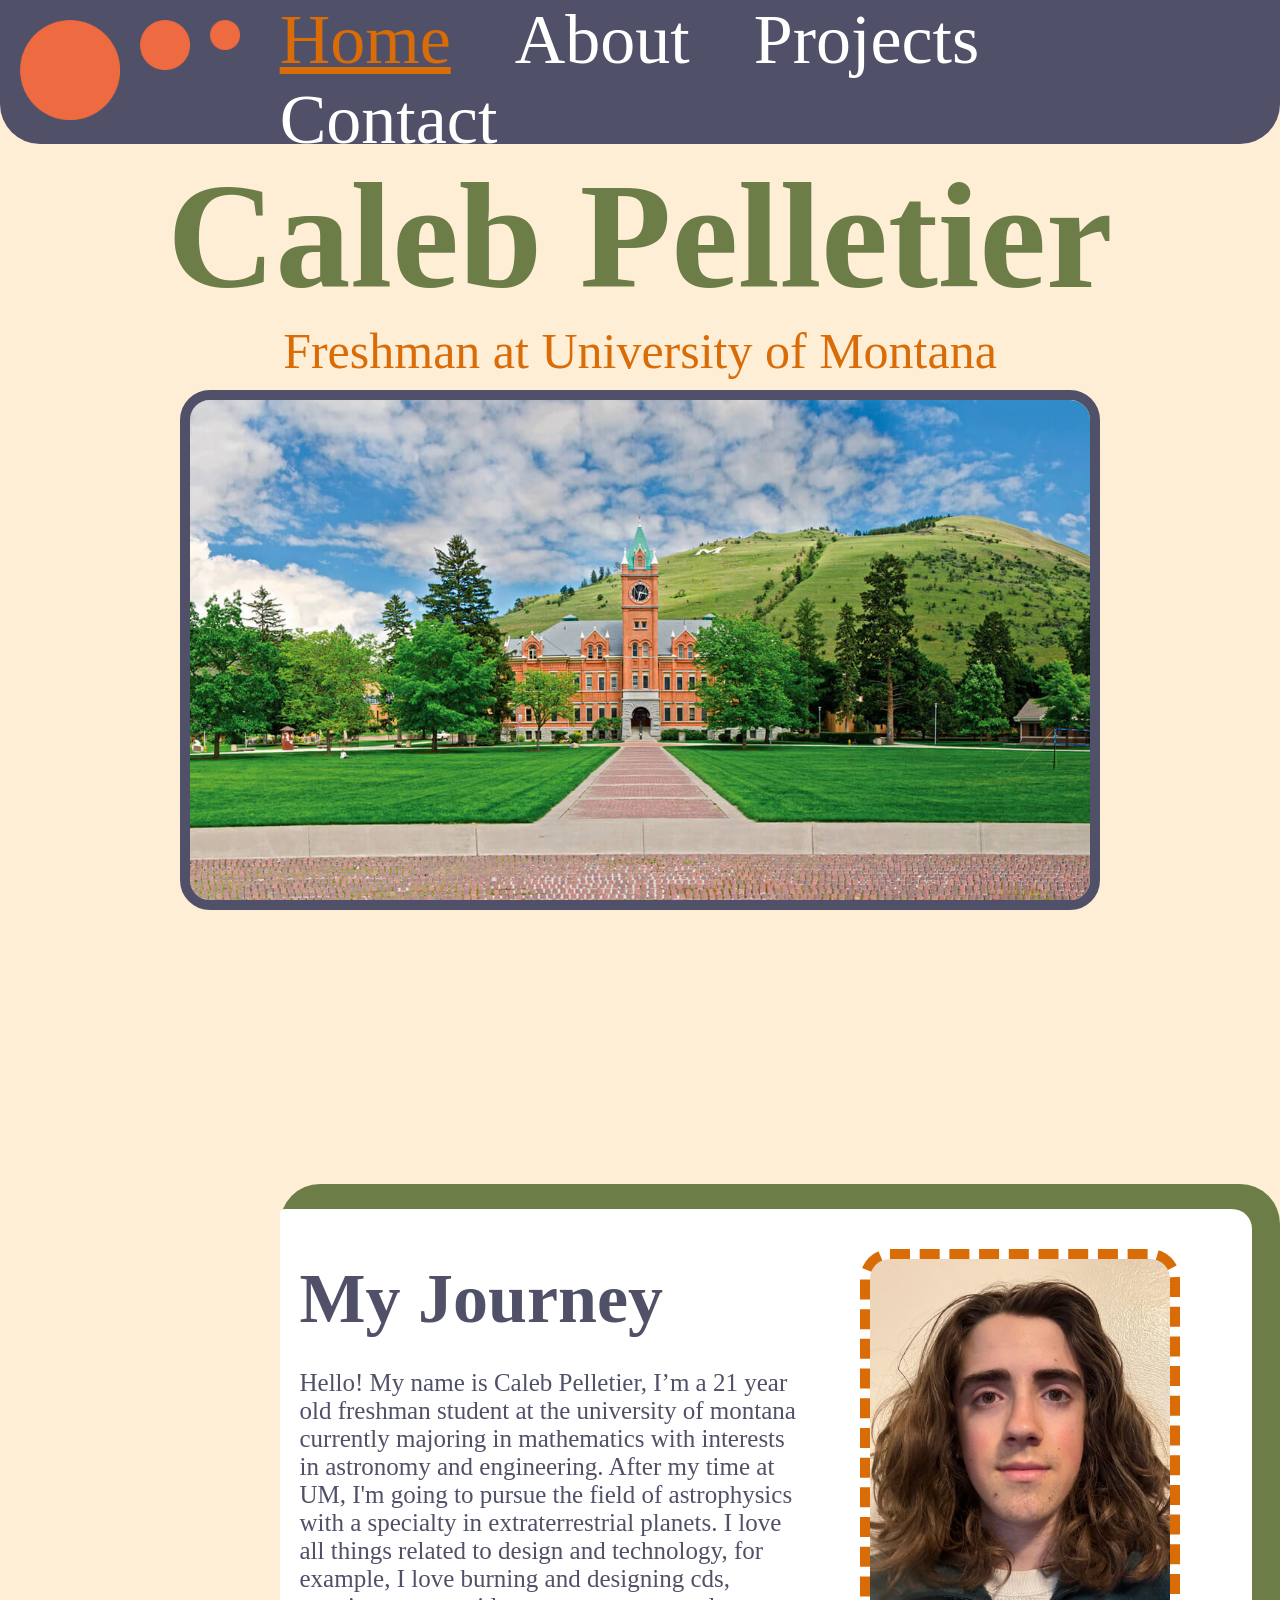
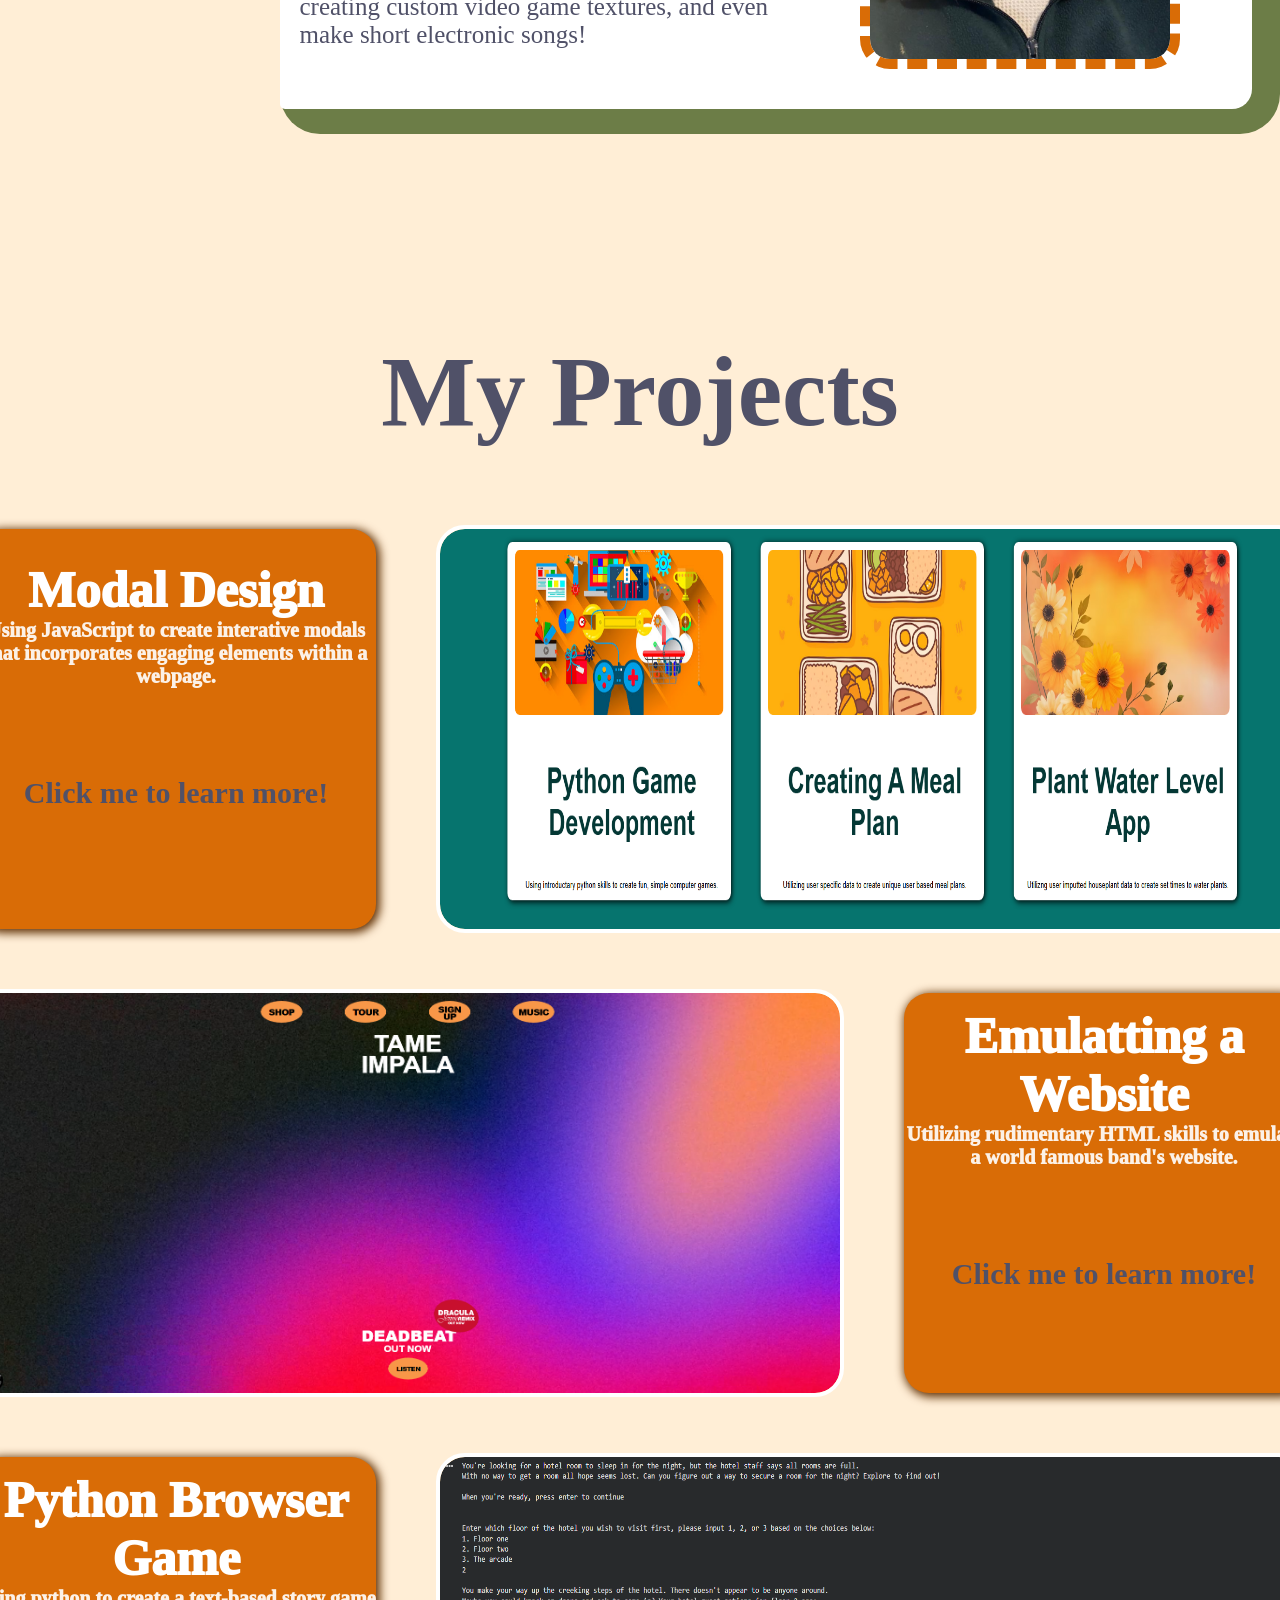
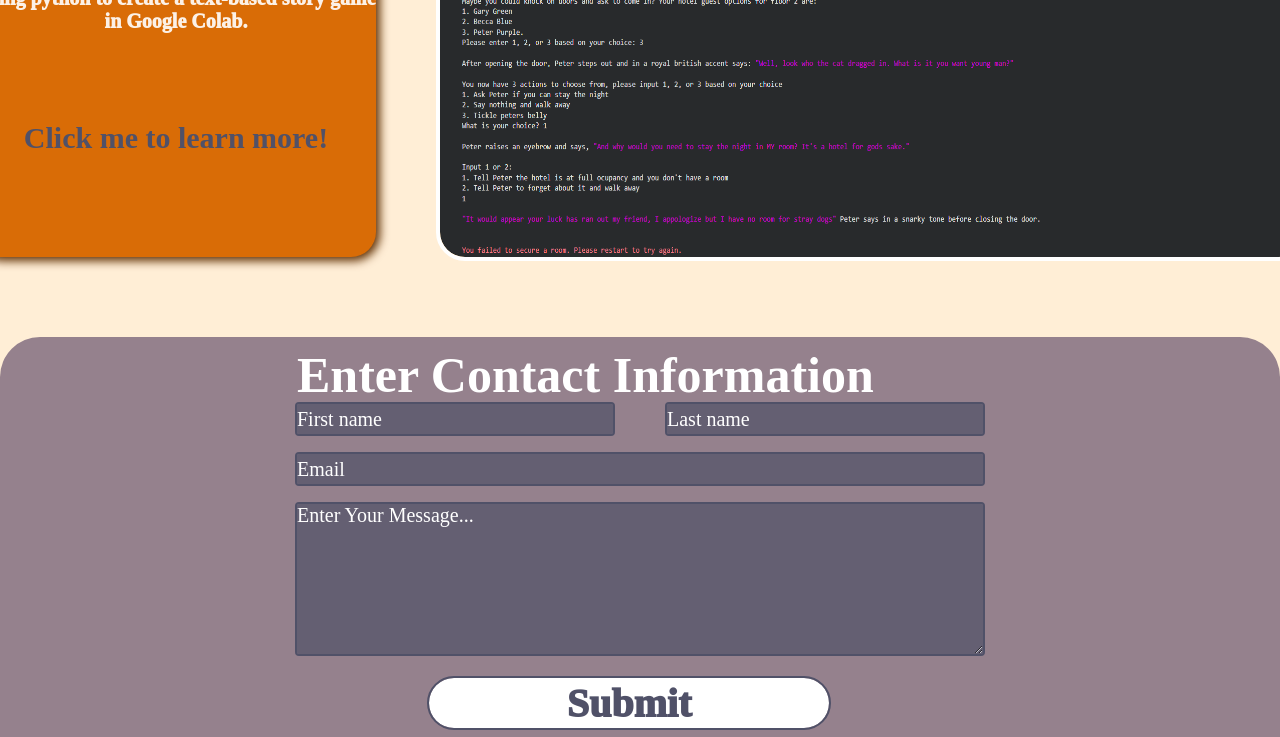
==== index.html @ ce93ddb4 "First commit" ====
<!DOCTYPE html>
<html lang="en">
<head>
    <meta charset="UTF-8">
    <meta name="viewport" content="width=device-width, initial-scale=1.0">
    <title>Home Page</title>
    <link rel="stylesheet" href="styles.css">
    <script src="modal.js" defer></script>
</head>
<body>
    <header class="main-header">
        <img class="circle-logo" src="images/circle-orange.png" style="height: 100px; width: 100px;">
        <img class="circle-logo" src="images/circle-orange.png" style="height: 50px; width: 50px;">
        <img class="circle-logo" src="images/circle-orange.png" style="height: 30px; width: 30px;">
        <ul>
            <li><a aria-current="page" href="index.html">Home</a></li>
            <li><a href="#Projects">About</a></li>
            <li><a href="#contact" class="smooth-scroll">Projects</a></li>
            <li><a href="#email">Contact</a></li>
        </ul>
    </header>

    <section class="hero-section">
        <h1>Caleb Pelletier</h1>
        <p>Freshman at University of Montana</p>
        <img src="images/university-of-montana-hero.jpg">
    </section>

    <main>
        <div class="green-container">
            <div class="blue-container">
                <div class="my-journey-text">
                    <h2 >My Journey</h2>
                        <p>Hello! My name is Caleb Pelletier, I’m a 21 year old freshman student at the university of montana currently majoring in mathematics with interests in astronomy and engineering. After my time at UM, I'm going to pursue the field of astrophysics with a specialty in extraterrestrial planets. I love all things related to design and technology, for example, I love burning and designing cds, creating custom video game textures, and even make short electronic songs!</p>
                </div>
                <img class="head-shot" src="images/head-shot.jfif" style="width: 300px; height: 400px;">
                <img id="pastel-flower1" src="images/pastel-flower.webp">
                <img id="pastel-flower2" src="images/pastel-flower.webp">
                <img id="pastel-flower3" src="images/pastel-flower.webp">
            </div>
        </div>
    </main>

    <h3>My Projects</h3>

    <section class="bento-grid">
            <div class="grid-item" style="grid-area: modal"><img class="bento-img" src="images/modal-project-photo.png" alt="Image of a project consisting of javascripted modals"></div>
            <div class="grid-item" style="grid-area: hawaii"><img class="bento-img" src="images/colab-project-image.png" alt="Image of a emulated version of tameimpala.com"></div>
            <div class="grid-item" style="grid-area: tame"><img class="bento-img" src="images/tame-impala-project-image.png" alt="Image of a sunset in montana"></div>
            
            <button data-index="1" id="project1-btn" class="grid-item" style="grid-area: project-1-button">Modal Design
                <p>Using JavaScript to create interative modals that incorporates engaging elements within a webpage.</p>
                <h4>Click me to learn more!</h4>
            </button>

            <button data-index="2" id="project2-btn" class="grid-item" style="grid-area: project-2-button">Emulatting a Website
                <P>Utilizing rudimentary HTML skills to emulate a world famous band's website.</P>
                <h4>Click me to learn more!</h4>
            </button>

            <button data-index="3" id="project3-btn" class="grid-item" style="grid-area: project-3-button">Python Browser Game
                <p>Using python to create a text-based story game in Google Colab.</p>
                <h4>Click me to learn more!</h4>
            </button>
            
    </section>

    <footer class="main-footer-container">
        <section>
            <h5 style="color: white;">Enter Contact Information</h5>
            <form>
                <input type="text" id="first-name-input" name="name-input" placeholder="First name" required />
                <input type="text" id="last-name-input" name="name-input" placeholder="Last name" required />
                
                <div>
                    <input type="email" id="email-input" name="name-input" placeholder="Email" required />
                </div>

                <div>
                    <textarea id="message-input" rows="4" cols="50" placeholder="Enter Your Message..."></textarea>
                </div>

                <button id="contact-submit-button">Submit</button>
            </form>
        </section>
    </footer>

    <div class="modal-container">
        <div class="modal-description">
            <button class="close-button">CLOSE</button>
            <h4></h4>
            <p></p>
            <a></a>
        </div>
    </div>

</body>
</html>
---- styles.css ----
* {
    margin: 0;
    padding: 0;
    font-family: Georgia, 'Times New Roman', Times, serif;
}

body {
    background-color: #FFEED6;;
}

/*-----------------------*/
/* HEADER CSS */
/*-----------------------*/

.circle-logo{
    background: transparent;
}

.main-header {
    position: fixed;
    display: flex;
    top: 0;
    width: 100%;
    height: 9rem;
    background-color: #505168;
    border-radius: 0 0 40px 40px;
    z-index: 1000;
}

.main-header img {
    padding-left: 20px;
    padding-top: 20px;
}

.main-header ul {
    background: transparent;
    list-style: none;
    margin-left: 40px;
}

.main-header ul li {
    display: inline-block;
}

.main-header ul li a {
    color: white;
    margin-right: 60px;
    font-size: 70px;
    text-decoration: none;
}

ul li a[aria-current="page"] {
  color: #D96C06;
  text-decoration: underline;
}

/*-----------------------*/
/* HERO SECTION */
/*-----------------------*/

.hero-section {
    text-align: center;
}

.hero-section h1{
    color: #6C7D47;
    font-size: 150px;
    margin-top: 150px;
}

.hero-section p {
    color: #D96C06;
    font-size: 50px;
}

.hero-section img {
    margin-top: 20px;
    outline:10px solid #505168;
    width:900px ;
    height:500px ;
    border-radius: 20px;
}

/*-----------------------*/
/* ABOUT SECTION */
/*-----------------------*/

.green-container {
    justify-content: center;
    align-items: center;
    display: flex;
    background-color: #6C7D47;
    width: 1000px;
    height: 550px;
    margin-top: 280px;
    margin-left: 280px;
    border-radius: 40px;
}

.blue-container {
    display: flex;
    background-color: #ffffff;
    margin-left: -29px;
    width: 972px;
    height: 500px;
    border-radius: 5px 20px 20px 5px;
}

.my-journey-text h2 {
    display: flex;
    flex-direction: column;
    color: #505168;
    font-size: 70px;
    margin-left: 20px;
    margin-top: 20px;
    line-height: 2;
}

.my-journey-text p {
    font-size: 25px;
    color: #505168;
    margin-left: 20px;
    width: 500px;
}

.head-shot {
    display: grid;
    margin-left: 70px;
    margin-top: 50px;
    border-radius: 20px;
    outline: 10px dashed #D96C06;
}

#pastel-flower1 {
    outline: none;
    margin-left: 200px;
    width: 200px;
    height: 200px;
}

#pastel-flower2 {
    outline: none;
    margin-left: 50px;
    margin-top: 150px;
    width: 150px;
    height: 150px;
}

#pastel-flower3 {
    outline: none;
    margin-left: -260px;
    margin-top: 300px;
    width: 100px;
    height: 100px;
}

/*-----------------------*/
/* MY PROJECTS SECTION*/
/*-----------------------*/

h3 {
    margin-top: 200px;
    font-size: 100px;
    color: #505168;
    text-align: center;
}


.grid-item {
    background-color: #e49f38;
    border-radius: 25px;
}

.grid-item-empty {
    color: rgb(0, 0, 0);;
    place-content: center;
    text-align: center;
    border-radius: 25px;
    background-color: rgb(250, 199, 103);
}

.bento-grid {
    justify-content: center;
    margin-top: 5rem;
    margin-bottom: 5rem;
    display: grid;
    grid-template-columns: 400px 400px 400px;
    grid-template-rows: 400px 400px 400px;
    gap: 4rem;
    grid-template-areas: 
    "project-1-button modal modal"
    "tame tame project-2-button"
    "project-3-button hawaii hawaii";
}

.bento-img {
    width: 100%;
    height: 100%;
    object-fit: fill;
    display: block;
    border-radius: 25px;
    outline: 4px solid #ffffff;
}

#project1-btn {
    background-color: #D96C06;
    box-shadow: 2px 2px 10px 2px #613003; 
    border: none;
    font-size: 50px;
    font-weight: 1000;
    color: white;
    transition: transform 0.15s ease;
}

#project1-btn p{
    color: rgba(255, 255, 255, 0.904);
    font-size: 20px;
}

#project1-btn h4 {
    color: #505168;
    line-height: 7;
    font-size: 30px;
}

#project1-btn:hover {
    cursor: pointer;
    transform: translateY(-5px);
}

#project2-btn {
    background-color: #D96C06;
    box-shadow: 2px 2px 10px 2px #613003; 
    border: none;
    font-size: 50px;
    font-weight: 1000;
    color: white;
    transition: transform 0.15s ease;
}

#project2-btn p{
    color: rgba(255, 255, 255, 0.904);
    font-size: 20px;
}

#project2-btn h4 {
    color: #505168;
    line-height: 7;
    font-size: 30px;
}

#project2-btn:hover {
    cursor: pointer;
    transform: translateY(-5px);
}

#project3-btn {
    background-color: #D96C06;
    box-shadow: 2px 2px 10px 2px #613003; 
    border: none;
    font-size: 50px;
    font-weight: 1000;
    color: white;
    transition: transform 0.15s ease;
}

#project3-btn p{
    color: rgba(255, 255, 255, 0.904);
    font-size: 20px;
}

#project3-btn h4 {
    color: #505168;
    line-height: 7;
    font-size: 30px;
}

#project3-btn:hover {
    cursor: pointer;
    transform: translateY(-5px);
}

/*-----------------------*/
/* MODAL CSS */
/*-----------------------*/

.modal-container {
    display: flex;
    justify-content: center;
    align-items: center;
    background-color: rgba(0,0,0,0.3);
    position: fixed;
    top: 0;
    left: 0;
    height: 100vh;
    width: 100vw;
    opacity: 0;
    pointer-events: none;
    transition: opacity 0.3s ease;
    font-size: 28px;
    color: #505168;
}

.modal-container.show {
    pointer-events: auto;
    opacity: 1;
}

.modal-description {
    text-align: center;
    padding: 20px 20px;
    background-color: white;
    width: 700px;
    height: 350px;
    border-radius: 20px;
    outline: 10px dashed #6C7D47;
}

.modal-description a {
    color: #ff0000;
    text-decoration: none;
}

.close-button {
    background-color: #D96C06;
    width: 100px;
    height: 30px;
    color: white;
    border: none;
    border-radius: 20px;
}

.close-button:hover {
    background-color: #ff9b3d;
    cursor: pointer;
}

/*-----------------------*/
/* FOOTER CSS */
/*-----------------------*/

.main-footer-container {
    display: flex;
    align-items: center;
    justify-content: center;
    height: 400px;
    background-color: #95818d;
    border-radius: 40px 40px 0 0;
}

.main-footer-container h5 {
    font-size: 50px;
}

#first-name-input {
    background-color: #505168b4;
    color: white;
    outline: 2px solid #505168;
    border: none;
    border-radius: 2px;
    width: 316px;
    height: 30px;
    margin-right: 50px;
    font-size: 20px;
}

#first-name-input::placeholder {
    color: rgb(255, 255, 255);
    font-size: 20px;
}

#last-name-input {
    background-color: #505168b4;
    color: white;
    outline: 2px solid #505168;
    border: none;
    border-radius: 2px;
    width: 316px;
    height: 30px;
    font-size: 20px;
}

#last-name-input::placeholder {
    color: rgb(255, 255, 255);
    font-size: 20px;
}

#email-input {
    background-color: #505168b4;
    color: white;
    outline: 2px solid #505168;
    border: none;
    border-radius: 2px;
    width: 686px;
    height: 30px;
    margin-top: 20px;
    font-size: 20px;
}

#email-input::placeholder {
    color: rgb(255, 255, 255);   
    font-size: 20px;
}

#message-input {
    background-color: #505168b4;
    color: white;
    outline: 2px solid #505168;
    border: none;
    border-radius: 2px;
    width: 686px;
    height: 150px;
    margin-top: 20px;
    font-size: 20px;
}

#message-input::placeholder {
    color: rgb(255, 255, 255);   
    font-size: 20px;
}

#contact-submit-button {
    margin-top: 20px;
    margin-left: 132px;
    font-size: 40px;
    width: 400px;
    height: 50px;
    border-radius: 30px;
    color: #505168;
    border: none;
    font-weight: 1000;
    outline: 2px solid #505168;
    background-color: #ffffff;
}
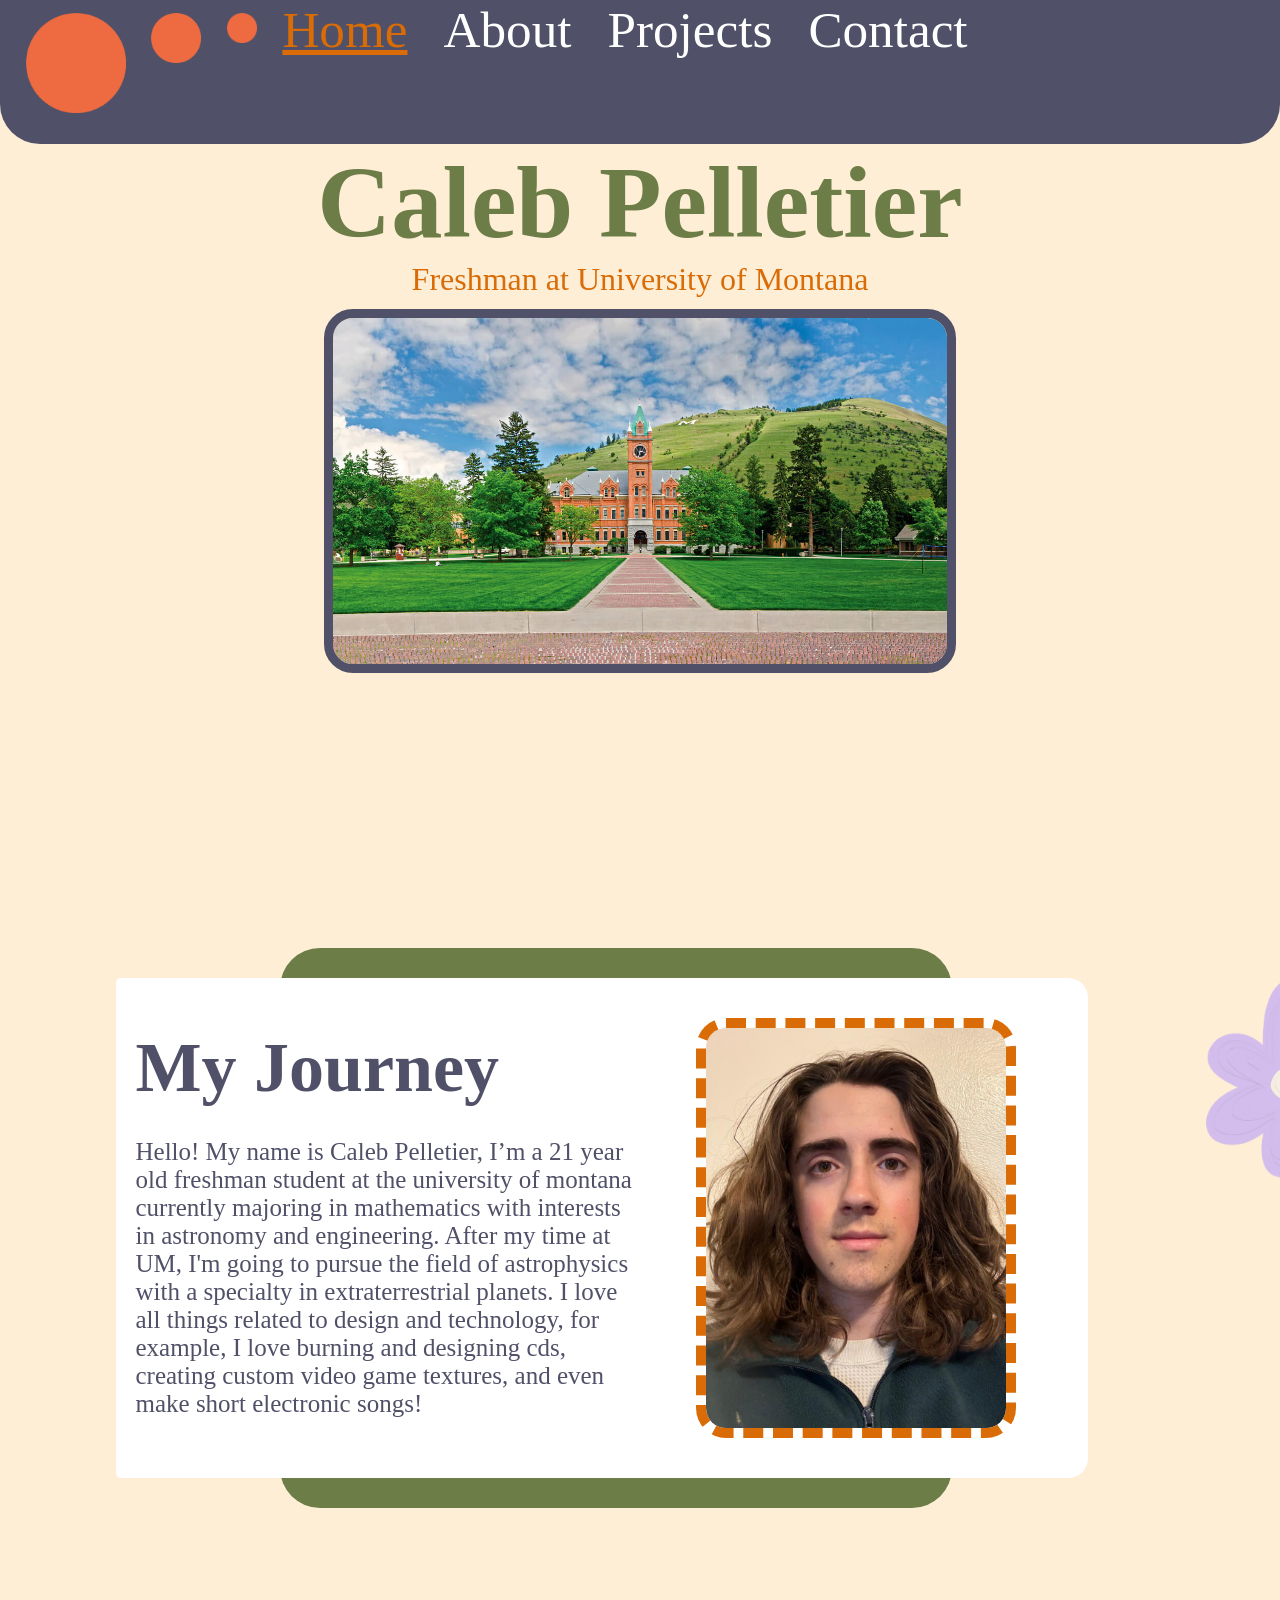
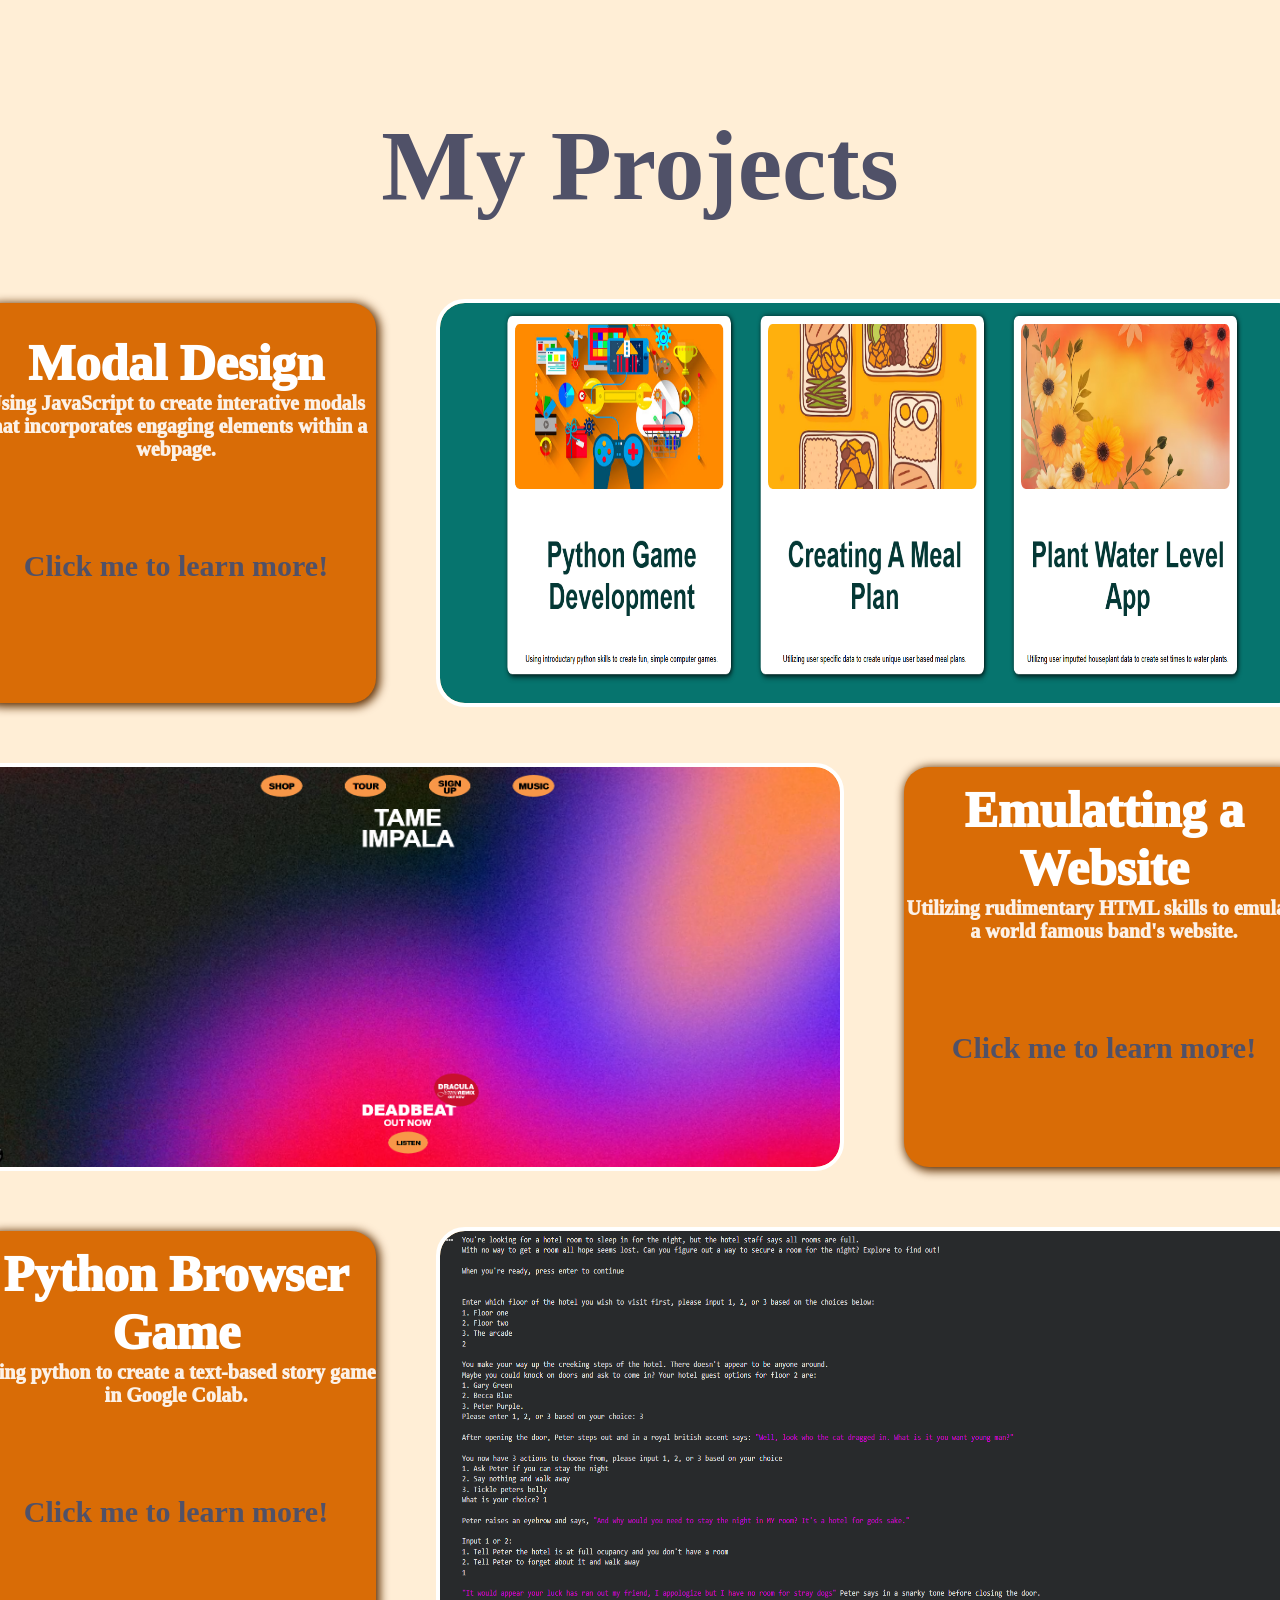
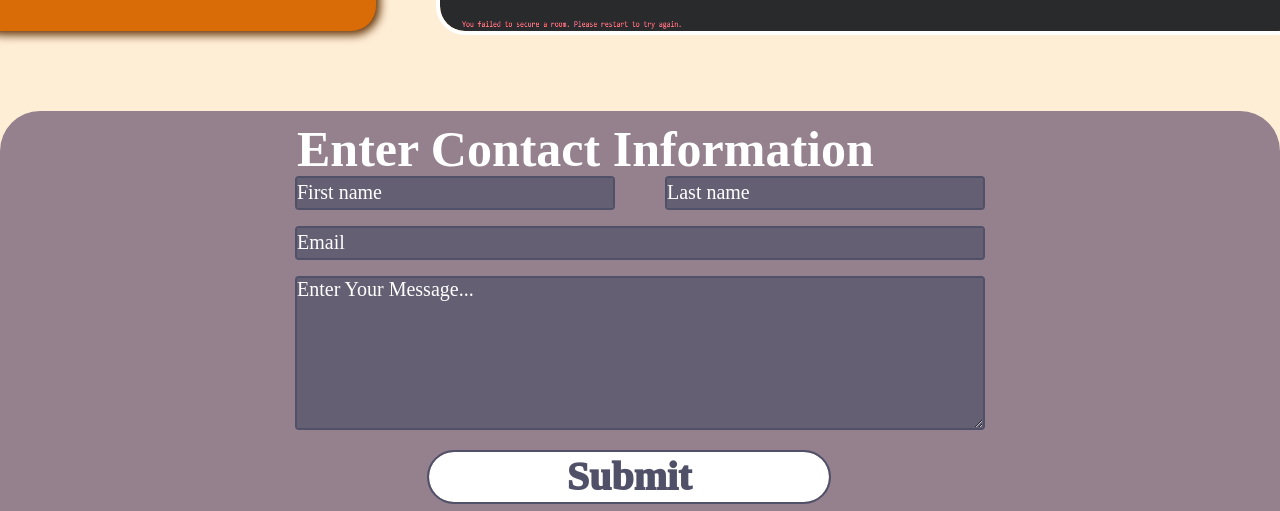
==== commit 1d57be06: "pushing" ====
--- a/index.html
+++ b/index.html
@@ -33,7 +33,7 @@
                     <h2 >My Journey</h2>
                         <p>Hello! My name is Caleb Pelletier, I’m a 21 year old freshman student at the university of montana currently majoring in mathematics with interests in astronomy and engineering. After my time at UM, I'm going to pursue the field of astrophysics with a specialty in extraterrestrial planets. I love all things related to design and technology, for example, I love burning and designing cds, creating custom video game textures, and even make short electronic songs!</p>
                 </div>
-                <img class="head-shot" src="images/head-shot.jfif" style="width: 300px; height: 400px;">
+                <img class="head-shot" src="images/head-shot.jfif">
                 <img id="pastel-flower1" src="images/pastel-flower.webp">
                 <img id="pastel-flower2" src="images/pastel-flower.webp">
                 <img id="pastel-flower3" src="images/pastel-flower.webp">
--- a/styles.css
+++ b/styles.css
@@ -28,14 +28,14 @@
 }
 
 .main-header img {
-    padding-left: 20px;
-    padding-top: 20px;
+    padding-left: 2%;
+    padding-top: 1%;
 }
 
 .main-header ul {
     background: transparent;
     list-style: none;
-    margin-left: 40px;
+    margin-left: 2%;
 }
 
 .main-header ul li {
@@ -44,8 +44,8 @@
 
 .main-header ul li a {
     color: white;
-    margin-right: 60px;
-    font-size: 70px;
+    margin-right: 2rem;
+    font-size: 4vw;
     text-decoration: none;
 }
 
@@ -64,20 +64,20 @@
 
 .hero-section h1{
     color: #6C7D47;
-    font-size: 150px;
-    margin-top: 150px;
+    font-size: 8vw;
+    margin-top: 9rem;
 }
 
 .hero-section p {
     color: #D96C06;
-    font-size: 50px;
+    font-size: 2.5vw;
 }
 
 .hero-section img {
-    margin-top: 20px;
-    outline:10px solid #505168;
-    width:900px ;
-    height:500px ;
+    margin-top: 1.25rem;
+    outline:.6rem solid #505168;
+    width:48% ;
+    height:50% ;
     border-radius: 20px;
 }
 
@@ -90,10 +90,10 @@
     align-items: center;
     display: flex;
     background-color: #6C7D47;
-    width: 1000px;
-    height: 550px;
-    margin-top: 280px;
-    margin-left: 280px;
+    width: 52.5%;
+    height: 35rem;
+    margin-top: 17.5rem;
+    margin-left: 17.5rem;
     border-radius: 40px;
 }
 
@@ -129,6 +129,8 @@
     margin-top: 50px;
     border-radius: 20px;
     outline: 10px dashed #D96C06;
+    width: 300px; 
+    height: 400px;
 }
 
 #pastel-flower1 {
@@ -431,4 +433,275 @@
     font-weight: 1000;
     outline: 2px solid #505168;
     background-color: #ffffff;
+}
+
+@media (max-width: 767px) {
+    
+/* RESET */
+* {
+    margin: 0;
+    padding: 0;
+    box-sizing: border-box;
+    font-family: Georgia, 'Times New Roman', Times, serif;
+}
+
+body {
+    background-color: #FFEED6;
+}
+
+/* HEADER */
+
+.main-header {
+    position: fixed;
+    top: 0;
+    width: 100%;
+    display: flex;
+    flex-direction: row;
+    align-items: center;
+    padding: 1rem 2rem;
+    background-color: #505168;
+    border-radius: 0 0 20px 20px;
+    z-index: 1000;
+}
+
+.main-header img {
+    display: none;
+}
+
+.main-header ul {
+    list-style: none;
+    display: flex;
+    gap: 1.5rem;
+}
+
+.main-header ul li a {
+    color: white;
+    text-decoration: none;
+    font-size: clamp(1rem, 2vw, 1.5rem);
+}
+
+ul li a[aria-current="page"] {
+    color: #D96C06;
+    text-decoration: underline;
+}
+
+/* HERO */
+.hero-section {
+    text-align: center;
+    padding-top: 8rem;
+}
+
+.hero-section h1 {
+    color: #6C7D47;
+    font-size: clamp(2.5rem, 8vw, 6rem);
+}
+
+.hero-section p {
+    color: #D96C06;
+    font-size: clamp(1rem, 3vw, 2rem);
+}
+
+.hero-section img {
+    margin-top: 1rem;
+    width: 90%;
+    max-width: 900px;
+    height: auto;
+    border-radius: 20px;
+    outline: 8px solid #505168;
+}
+
+/* ABOUT */
+.green-container {
+    display: flex;
+    justify-content: center;
+    margin: 4rem auto;
+    width: 90%;
+    max-width: 1000px;
+    background-color: #6C7D47;
+    border-radius: 30px;
+    padding: 1rem;
+}
+
+.blue-container {
+    display: flex;
+    flex-wrap: wrap;
+    gap: 1rem;
+    background-color: white;
+    border-radius: 20px;
+    padding: 1rem;
+    width: 100%;
+}
+
+.my-journey-text h2 {
+    color: #505168;
+    font-size: 2rem;
+}
+
+.my-journey-text p {
+    font-size: .9rem;
+    color: #505168;
+    width: 100%;
+}
+
+.head-shot {
+    margin-top: -.5rem;
+    width: 50%;
+    height: 45%;
+    outline: 6px dashed #D96C06;
+}
+
+#pastel-flower1 {
+    display: none;
+}
+
+#pastel-flower2 {
+    display: none;
+}
+
+#pastel-flower3 {
+    display: none;
+}
+
+
+/* PROJECTS */
+h3 {
+    text-align: center;
+    font-size: clamp(2rem, 6vw, 4rem);
+    color: #505168;
+    margin-top: 4rem;
+}
+
+.bento-grid {
+    display: grid;
+    grid-template-columns: repeat(auto-fit, minmax(250px, 1fr));
+    gap: 1.5rem;
+    width: 90%;
+    margin: 2rem auto;
+}
+
+.grid-item {
+    background-color: #e49f38;
+    border-radius: 20px;
+    overflow: hidden;
+}
+
+.bento-img {
+    width: 100%;
+    height: 100%;
+    object-fit: cover;
+}
+
+button.grid-item {
+    padding: 1rem;
+    color: white;
+    background-color: #D96C06;
+    border: none;
+    cursor: pointer;
+    transition: transform 0.2s ease;
+}
+
+button.grid-item:hover {
+    transform: translateY(-5px);
+}
+
+button.grid-item p {
+    font-size: 0.9rem;
+}
+
+button.grid-item h4 {
+    font-size: 1rem;
+    margin-top: 1rem;
+}
+
+/* MODAL */
+.modal-container {
+    display: flex;
+    justify-content: center;
+    align-items: center;
+    position: fixed;
+    top: 0;
+    left: 0;
+    width: 100%;
+    height: 100%;
+    background-color: rgba(0,0,0,0.3);
+    opacity: 0;
+    pointer-events: none;
+    transition: opacity 0.3s ease;
+}
+
+.modal-container.show {
+    opacity: 1;
+    pointer-events: auto;
+}
+
+.modal-description {
+    background-color: white;
+    padding: 1.5rem;
+    border-radius: 20px;
+    width: 90%;
+    max-width: 600px;
+    text-align: center;
+}
+
+.close-button {
+    background-color: #D96C06;
+    color: white;
+    border: none;
+    padding: 0.5rem 1rem;
+    border-radius: 20px;
+    cursor: pointer;
+}
+
+/* FOOTER */
+.main-footer-container {
+    display: flex;
+    justify-content: center;
+    align-items: center;
+    padding: 2rem;
+    background-color: #95818d;
+    border-radius: 20px 20px 0 0;
+}
+
+form {
+    width: 100%;
+    max-width: 600px;
+}
+
+input, textarea {
+    width: 100%;
+    margin-top: 1rem;
+    padding: 0.5rem;
+    font-size: 1rem;
+    border: none;
+    outline: 2px solid #505168;
+    background-color: #505168b4;
+    color: white;
+}
+
+#contact-submit-button {
+    margin-top: 1rem;
+    width: 100%;
+    padding: 0.75rem;
+    font-size: 1.2rem;
+    border-radius: 30px;
+    border: none;
+    background-color: white;
+    color: #505168;
+    cursor: pointer;
+}
+
+/* MOBILE */
+@media (max-width: 600px) {
+    .main-header {
+        flex-direction: column;
+        align-items: flex-start;
+    }
+
+    .main-header ul {
+        flex-direction: column;
+        gap: 0.5rem;
+        margin-top: 1rem;
+    }
+}
+
 }
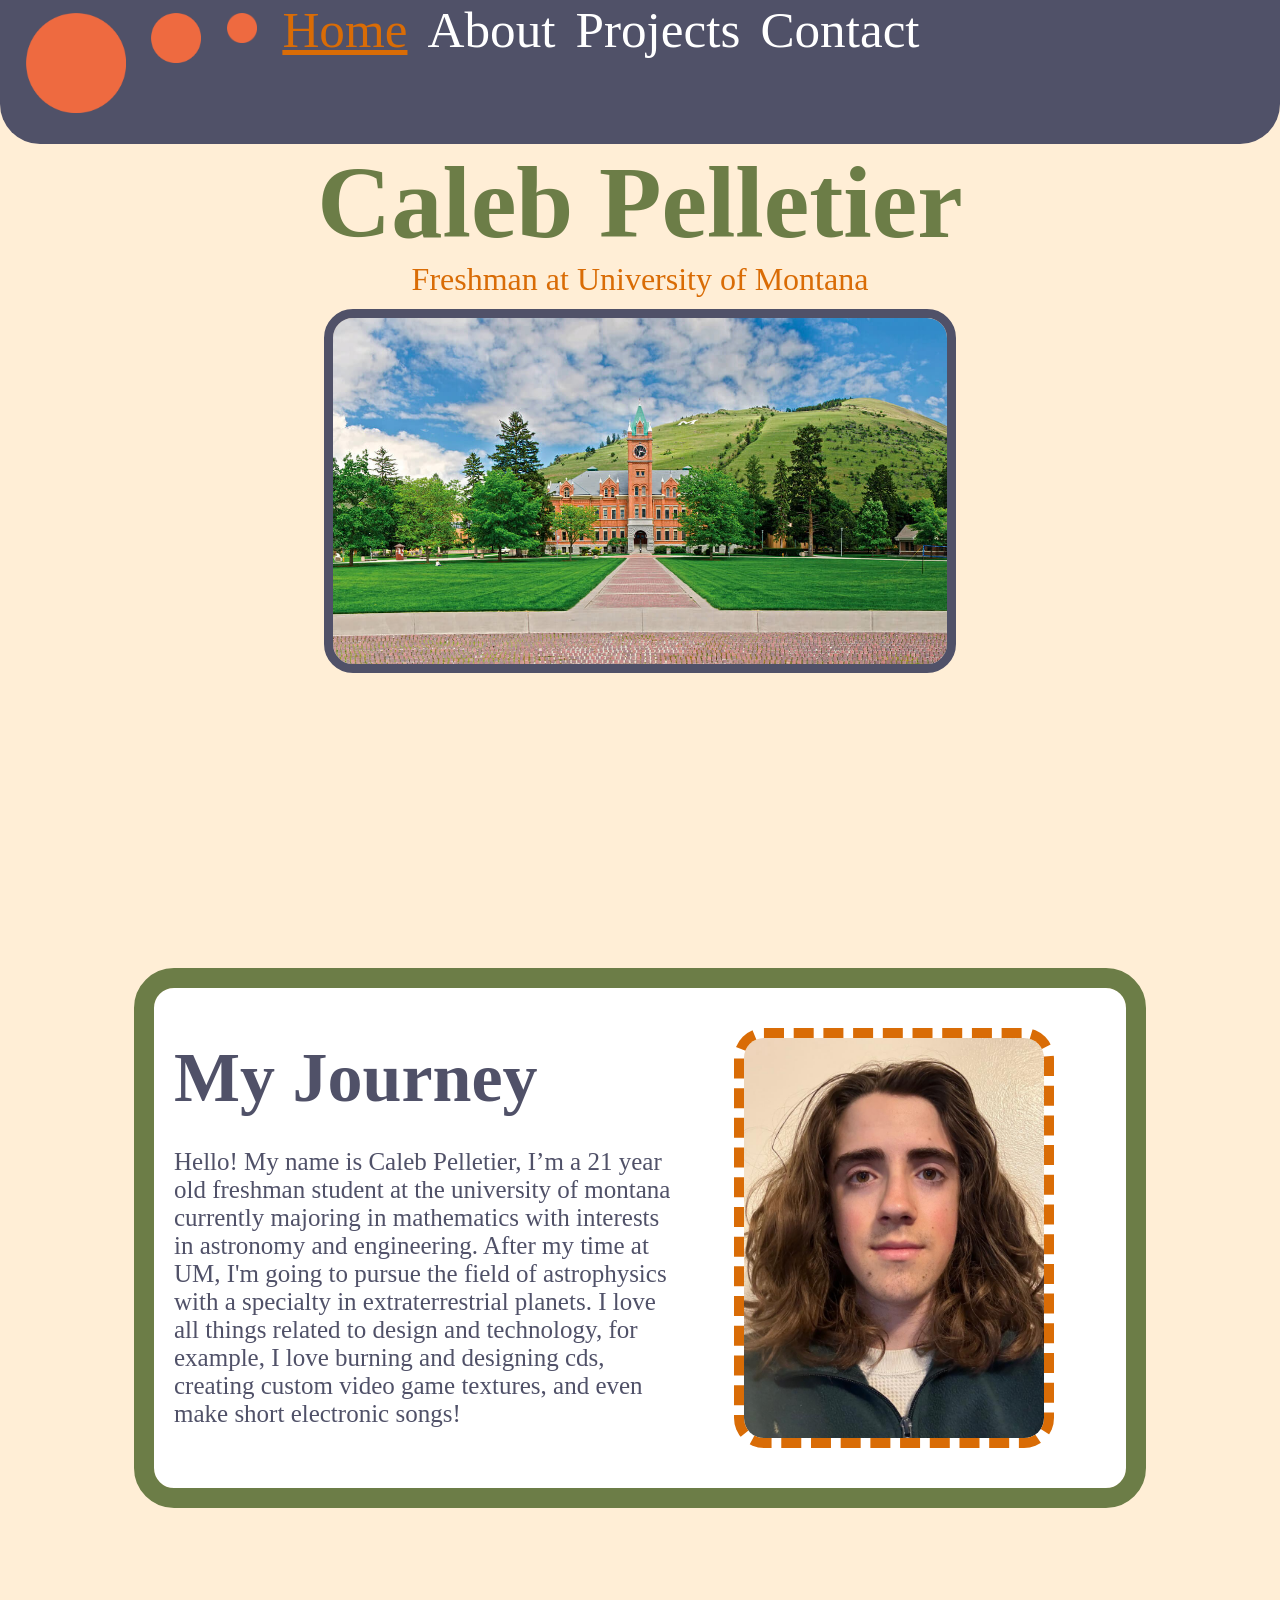
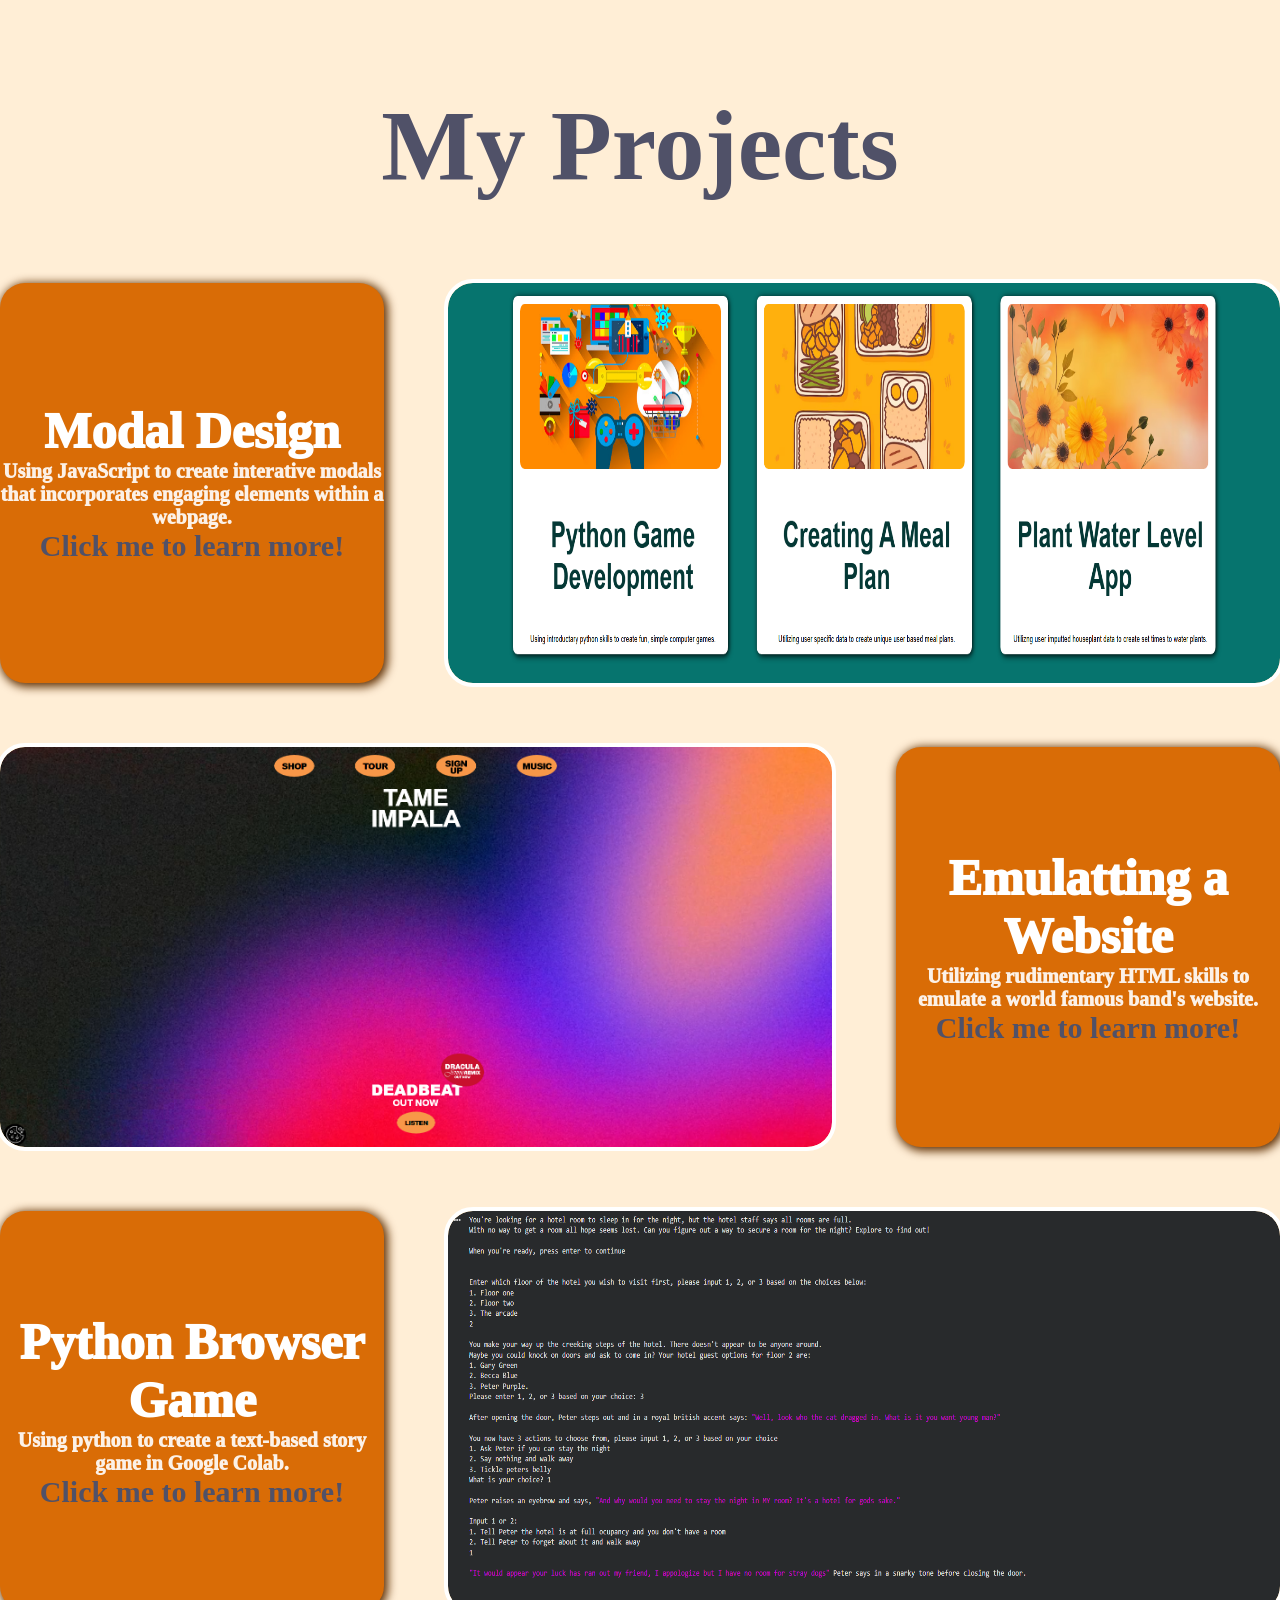
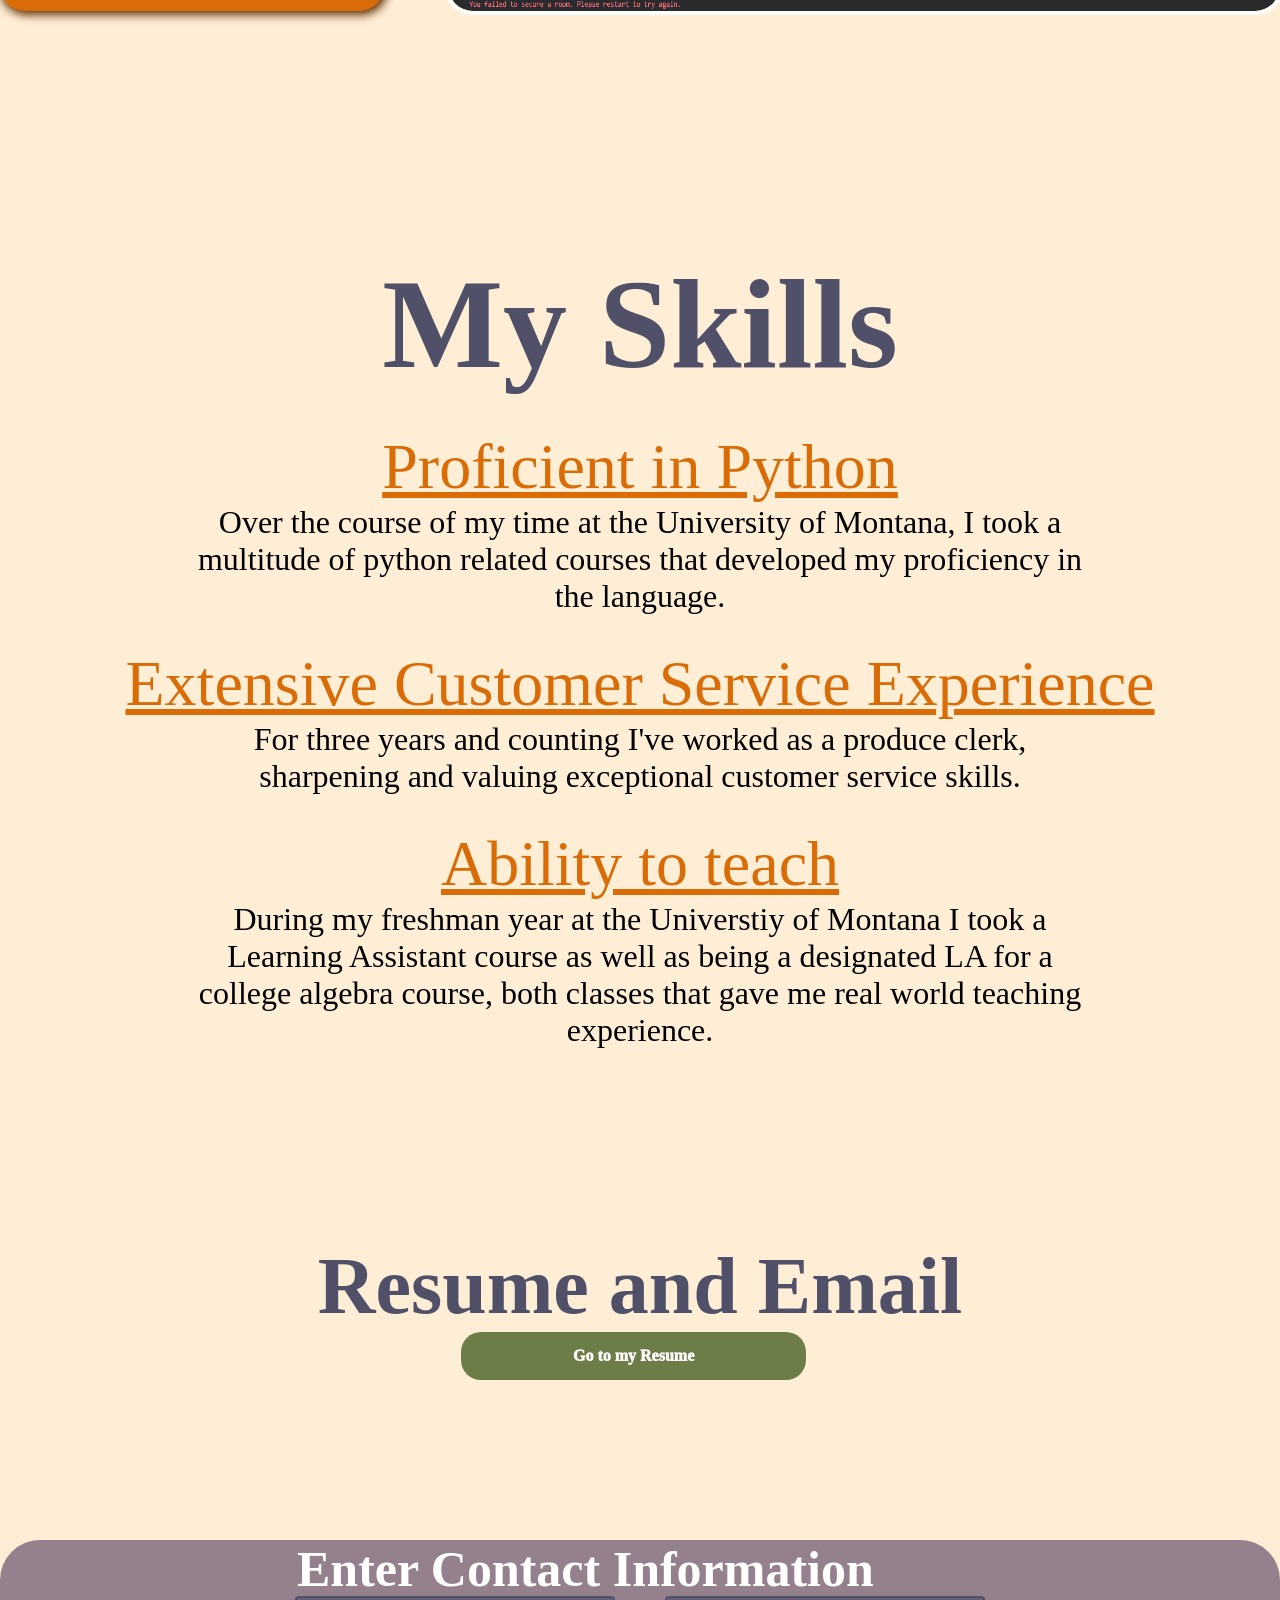
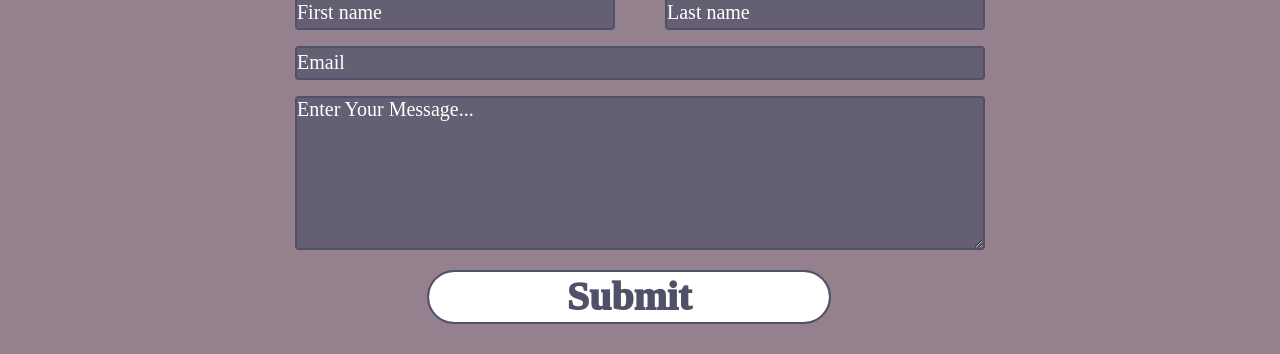
==== commit 7dca92b8: "commit" ====
--- a/index.html
+++ b/index.html
@@ -34,9 +34,6 @@
                         <p>Hello! My name is Caleb Pelletier, I’m a 21 year old freshman student at the university of montana currently majoring in mathematics with interests in astronomy and engineering. After my time at UM, I'm going to pursue the field of astrophysics with a specialty in extraterrestrial planets. I love all things related to design and technology, for example, I love burning and designing cds, creating custom video game textures, and even make short electronic songs!</p>
                 </div>
                 <img class="head-shot" src="images/head-shot.jfif">
-                <img id="pastel-flower1" src="images/pastel-flower.webp">
-                <img id="pastel-flower2" src="images/pastel-flower.webp">
-                <img id="pastel-flower3" src="images/pastel-flower.webp">
             </div>
         </div>
     </main>
@@ -63,6 +60,23 @@
                 <h4>Click me to learn more!</h4>
             </button>
             
+    </section>
+
+    <section class="my-skills">
+        <h4>My Skills</h4>
+        <ul>
+            <li>Proficient in Python</li>
+                <p>Over the course of my time at the University of Montana, I took a multitude of python related courses that developed my proficiency in the language.</p>
+            <li>Extensive Customer Service Experience</li>
+                <p>For three years and counting I've worked as a produce clerk, sharpening and valuing exceptional customer service skills.</p>
+            <li>Ability to teach</li>
+                <p>During my freshman year at the Universtiy of Montana I took a Learning Assistant course as well as being a designated LA for a college algebra course, both classes that gave me real world teaching experience.</p>
+        </ul>
+    </section>
+
+    <section class="Contact-info">
+        <h4>Resume and Email</h4>
+        <button>Go to my Resume</button>
     </section>
 
     <footer class="main-footer-container">
--- a/styles.css
+++ b/styles.css
@@ -44,7 +44,7 @@
 
 .main-header ul li a {
     color: white;
-    margin-right: 2rem;
+    margin-right: 1rem;
     font-size: 4vw;
     text-decoration: none;
 }
@@ -89,21 +89,18 @@
     justify-content: center;
     align-items: center;
     display: flex;
-    background-color: #6C7D47;
-    width: 52.5%;
-    height: 35rem;
-    margin-top: 17.5rem;
-    margin-left: 17.5rem;
-    border-radius: 40px;
+    margin-top: 20rem;
 }
 
 .blue-container {
     display: flex;
     background-color: #ffffff;
-    margin-left: -29px;
-    width: 972px;
+    outline: 20px solid #6C7D47;
+    width: 100%;
+    max-width: 972px;
+    margin: 0 auto;
     height: 500px;
-    border-radius: 5px 20px 20px 5px;
+    border-radius: 20px 20px 20px 20px;
 }
 
 .my-journey-text h2 {
@@ -186,7 +183,7 @@
     margin-top: 5rem;
     margin-bottom: 5rem;
     display: grid;
-    grid-template-columns: 400px 400px 400px;
+    grid-template-columns: repeat(3, 1fr);
     grid-template-rows: 400px 400px 400px;
     gap: 4rem;
     grid-template-areas: 
@@ -221,7 +218,6 @@
 
 #project1-btn h4 {
     color: #505168;
-    line-height: 7;
     font-size: 30px;
 }
 
@@ -247,7 +243,6 @@
 
 #project2-btn h4 {
     color: #505168;
-    line-height: 7;
     font-size: 30px;
 }
 
@@ -273,7 +268,6 @@
 
 #project3-btn h4 {
     color: #505168;
-    line-height: 7;
     font-size: 30px;
 }
 
@@ -338,6 +332,74 @@
 }
 
 /*-----------------------*/
+/* MY SKILLS */
+/*-----------------------*/
+
+.my-skills {
+    display: flex;
+    justify-content: center;
+    flex-direction: column;
+    text-align: center;
+    margin-bottom: 12rem;
+}
+
+.my-skills h4 {
+    font-size: 8rem;
+    margin-top: 10rem;
+    color: #505168;
+}
+
+.my-skills li {
+    margin-top: 2rem;
+    font-size: 4rem;
+    color: #D96C06;
+    text-decoration: underline;
+}
+
+.my-skills p {
+    font-size: 2rem;
+    margin-left:15%;
+    width: 70%;
+}
+
+/*-----------------------*/
+/* HERO SECTION */
+/*-----------------------*/
+
+.Contact-info {
+    display: flex;
+    flex-direction: column;
+    justify-self: center;
+    text-align: center;
+    margin-bottom: 10rem;
+}
+
+.Contact-info h4 {
+    font-size: 5rem;
+    color: #505168;
+}
+
+.Contact-info button {
+    border-radius: 20px;
+    height: 3rem;
+    width: 27%;
+    font-size: 1rem;
+    font-weight: 1000;
+    margin-left: 36%;
+    border: none;
+    color: white;
+    background-color: #6C7D47;
+    transition: opacity 0.3s ease;
+}
+
+.Contact-info button:hover {
+    cursor: pointer;
+    transform: translateY(.1rem);
+}
+
+
+
+/*-----------------------*/
 /* FOOTER CSS */
 /*-----------------------*/
 
@@ -345,7 +407,8 @@
     display: flex;
     align-items: center;
     justify-content: center;
-    height: 400px;
+    width: 100%;
+    height: 100%;
     background-color: #95818d;
     border-radius: 40px 40px 0 0;
 }
@@ -433,6 +496,13 @@
     font-weight: 1000;
     outline: 2px solid #505168;
     background-color: #ffffff;
+    transition: opacity 0.3s ease;
+    margin-bottom: 2rem;
+}
+
+#contact-submit-button:hover {
+    cursor: pointer;
+    transform: translateY(.1rem);
 }
 
 @media (max-width: 767px) {
@@ -477,7 +547,7 @@
 .main-header ul li a {
     color: white;
     text-decoration: none;
-    font-size: clamp(1rem, 2vw, 1.5rem);
+    font-size: 1rem;
 }
 
 ul li a[aria-current="page"] {
@@ -493,12 +563,12 @@
 
 .hero-section h1 {
     color: #6C7D47;
-    font-size: clamp(2.5rem, 8vw, 6rem);
+    font-size: 2.5rem;
 }
 
 .hero-section p {
     color: #D96C06;
-    font-size: clamp(1rem, 3vw, 2rem);
+    font-size: 1rem;
 }
 
 .hero-section img {
@@ -562,8 +632,8 @@
     display: none;
 }
 
-
 /* PROJECTS */
+
 h3 {
     text-align: center;
     font-size: clamp(2rem, 6vw, 4rem);
@@ -575,7 +645,7 @@
     display: grid;
     grid-template-columns: repeat(auto-fit, minmax(250px, 1fr));
     gap: 1.5rem;
-    width: 90%;
+    width: 100%;
     margin: 2rem auto;
 }
 
@@ -639,6 +709,7 @@
     padding: 1.5rem;
     border-radius: 20px;
     width: 90%;
+    height: 60%;
     max-width: 600px;
     text-align: center;
 }
@@ -660,14 +731,16 @@
     padding: 2rem;
     background-color: #95818d;
     border-radius: 20px 20px 0 0;
-}
-
-form {
-    width: 100%;
-    max-width: 600px;
-}
-
-input, textarea {
+    width: 100%;
+    height: 100%;
+}
+
+.main-footer-container h5 {
+    text-align: center;
+    font-size: 1.5rem;
+}
+
+#first-name-input {
     width: 100%;
     margin-top: 1rem;
     padding: 0.5rem;
@@ -678,10 +751,42 @@
     color: white;
 }
 
+#last-name-input {
+    width: 100%;
+    margin-top: 1rem;
+    padding: 0.5rem;
+    font-size: 1rem;
+    border: none;
+    outline: 2px solid #505168;
+    background-color: #505168b4;
+    color: white;
+}
+
+#email-input {
+    width: 100%;
+    margin-top: 1rem;
+    padding: 0.5rem;
+    font-size: 1rem;
+    border: none;
+    outline: 2px solid #505168;
+    background-color: #505168b4;
+    color: white;
+}
+
+#message-input {
+    width: 100%;
+    margin-top: 1rem;
+    padding: 0.5rem;
+    font-size: 1rem;
+    border: none;
+    outline: 2px solid #505168;
+    background-color: #505168b4;
+    color: white;
+}
+
 #contact-submit-button {
-    margin-top: 1rem;
-    width: 100%;
-    padding: 0.75rem;
+    width: 100%;
+    margin-left: 0;
     font-size: 1.2rem;
     border-radius: 30px;
     border: none;
@@ -690,18 +795,17 @@
     cursor: pointer;
 }
 
-/* MOBILE */
-@media (max-width: 600px) {
-    .main-header {
-        flex-direction: column;
-        align-items: flex-start;
-    }
-
-    .main-header ul {
-        flex-direction: column;
-        gap: 0.5rem;
-        margin-top: 1rem;
-    }
-}
-
-}+}
+
+@media (max-width: 1000px) {
+  .bento-grid {
+    grid-template-columns: repeat(2, 1fr);
+    grid-template-rows: auto;
+    grid-template-areas: none;
+    gap: 2rem;
+  }
+
+  .grid-item {
+    height: auto;
+  }
+}
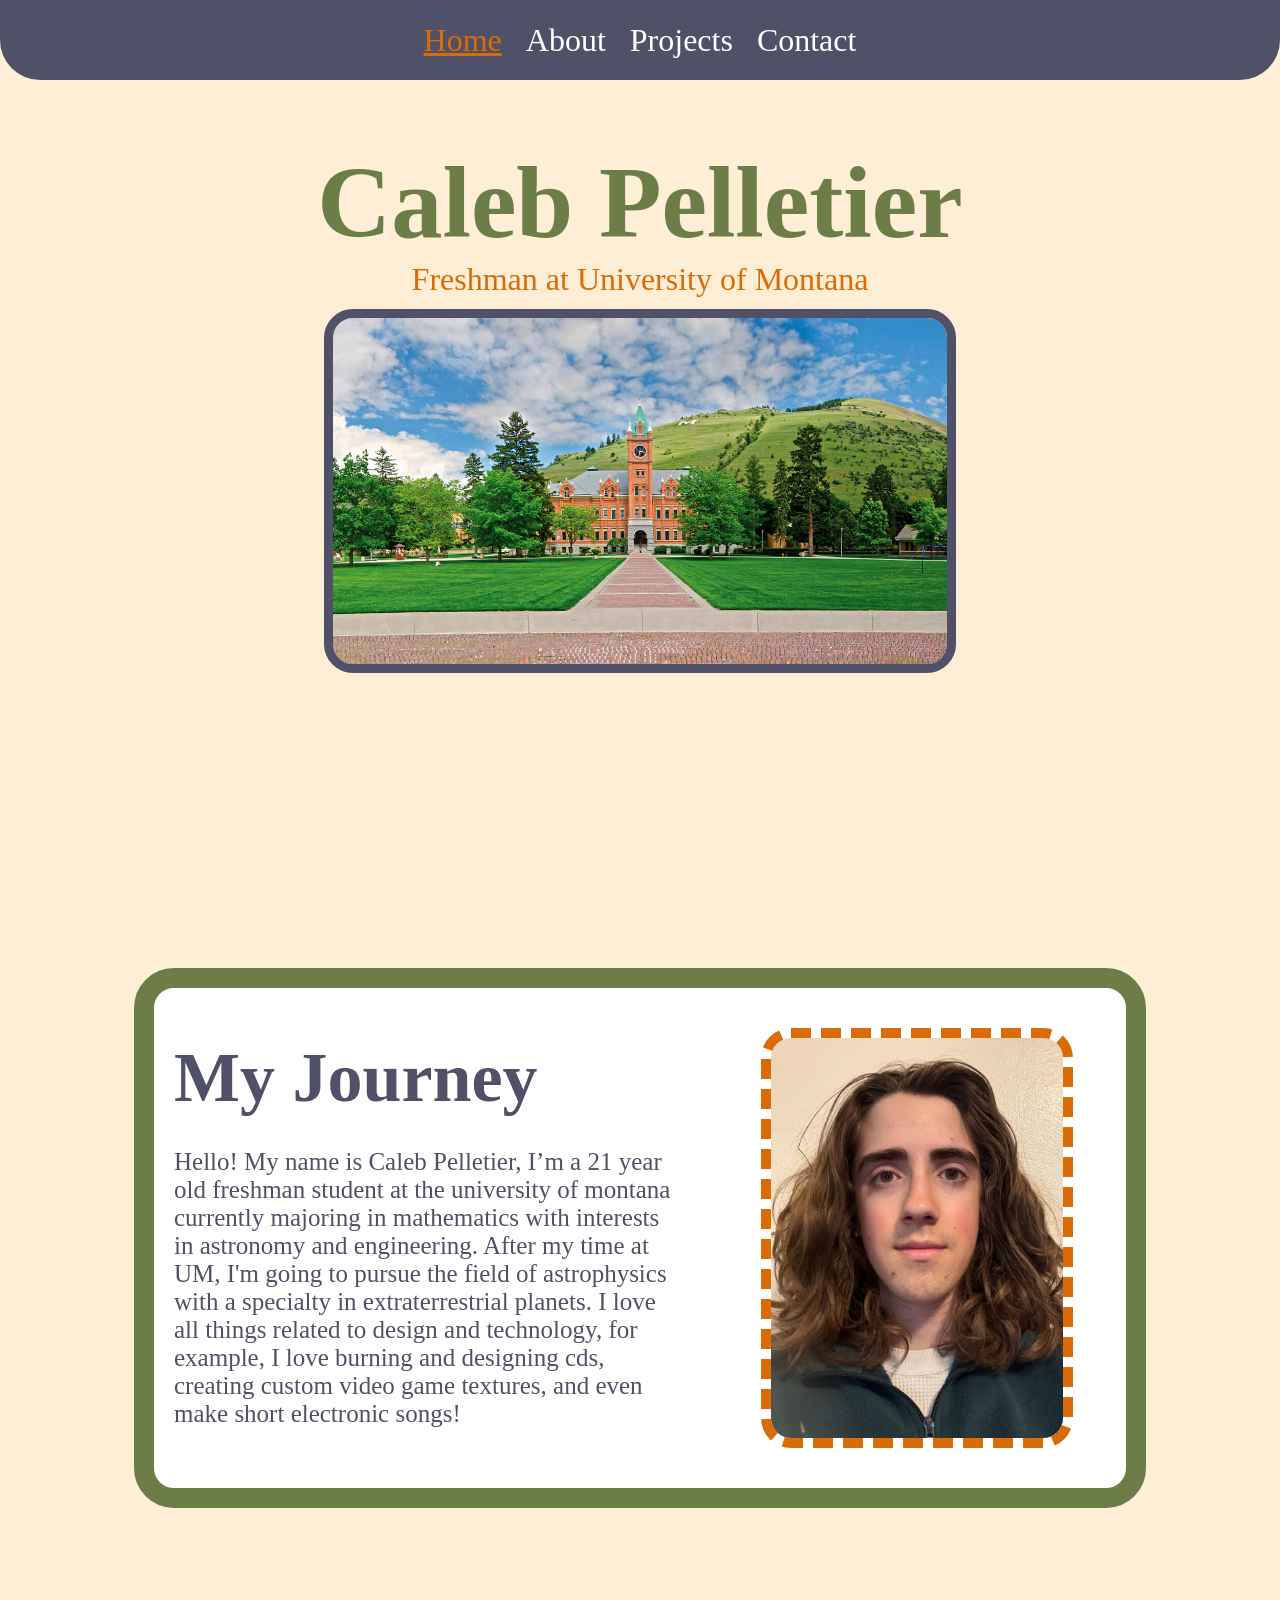
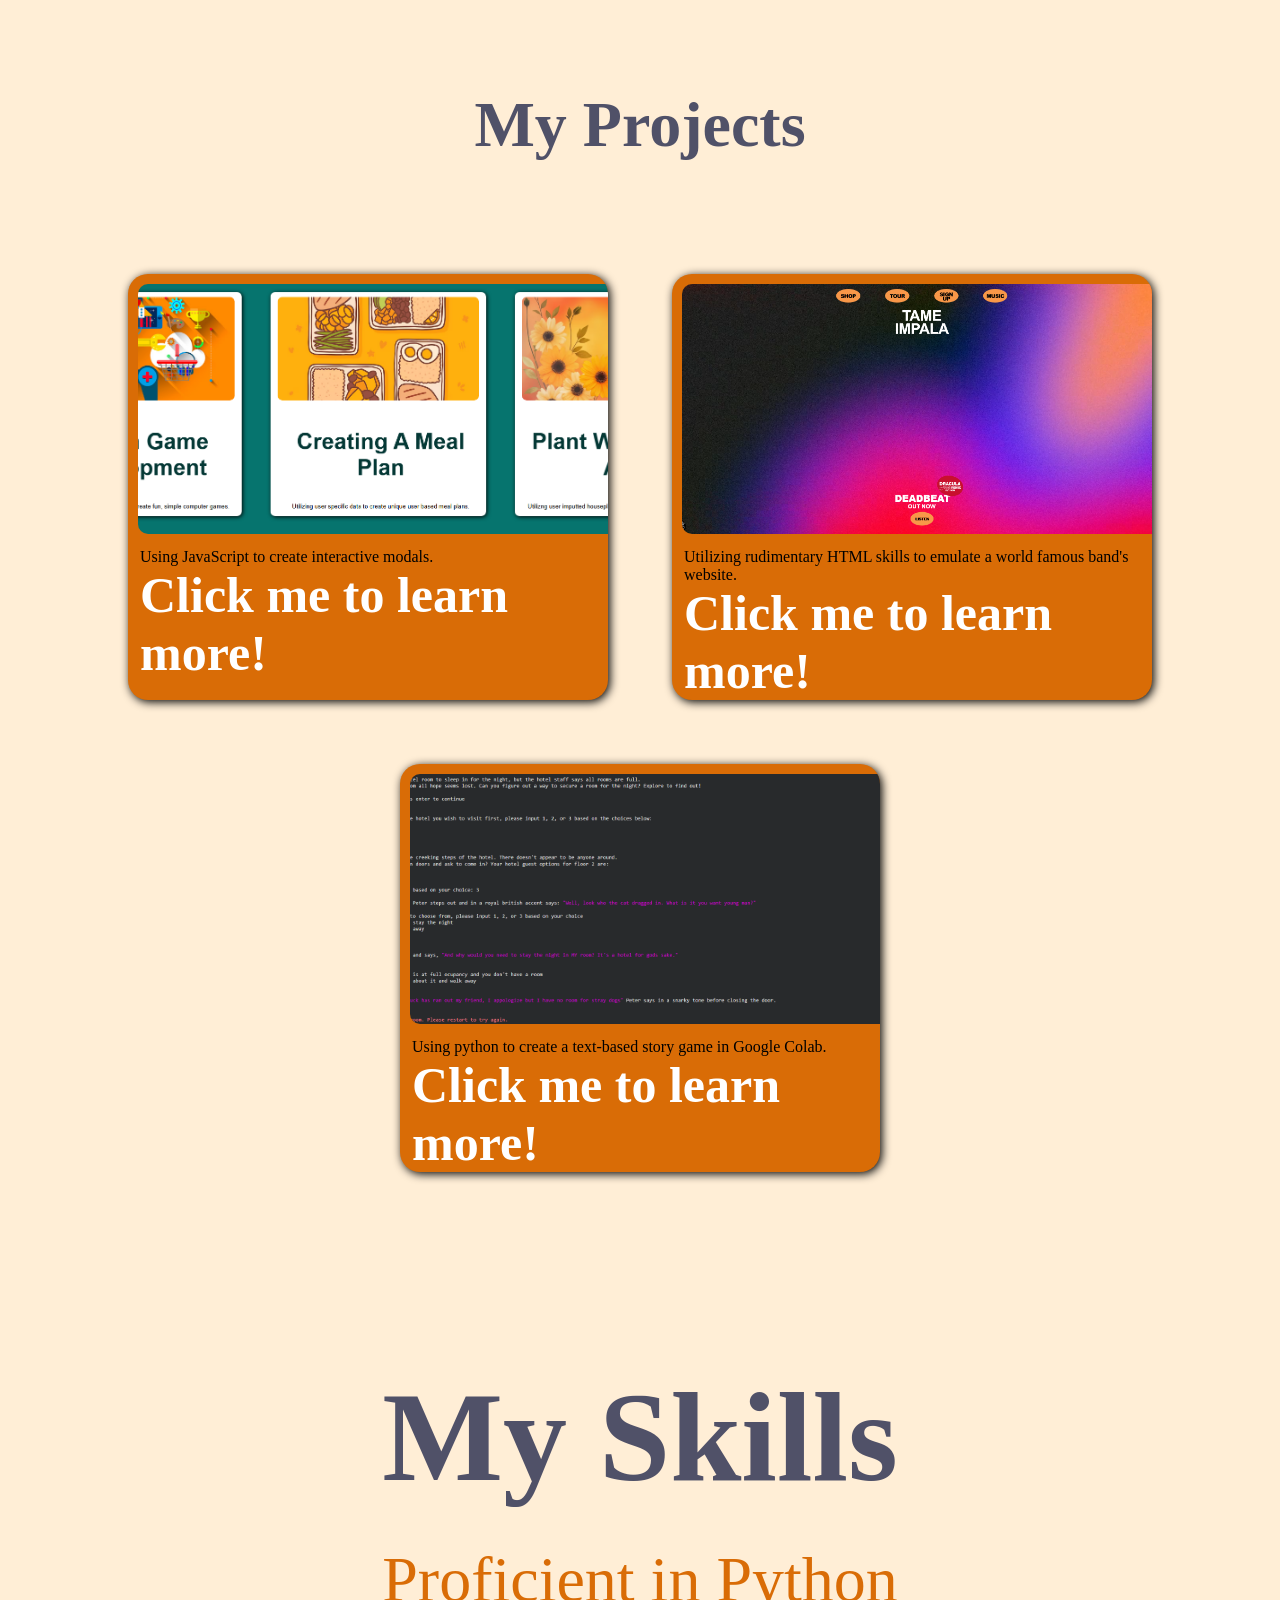
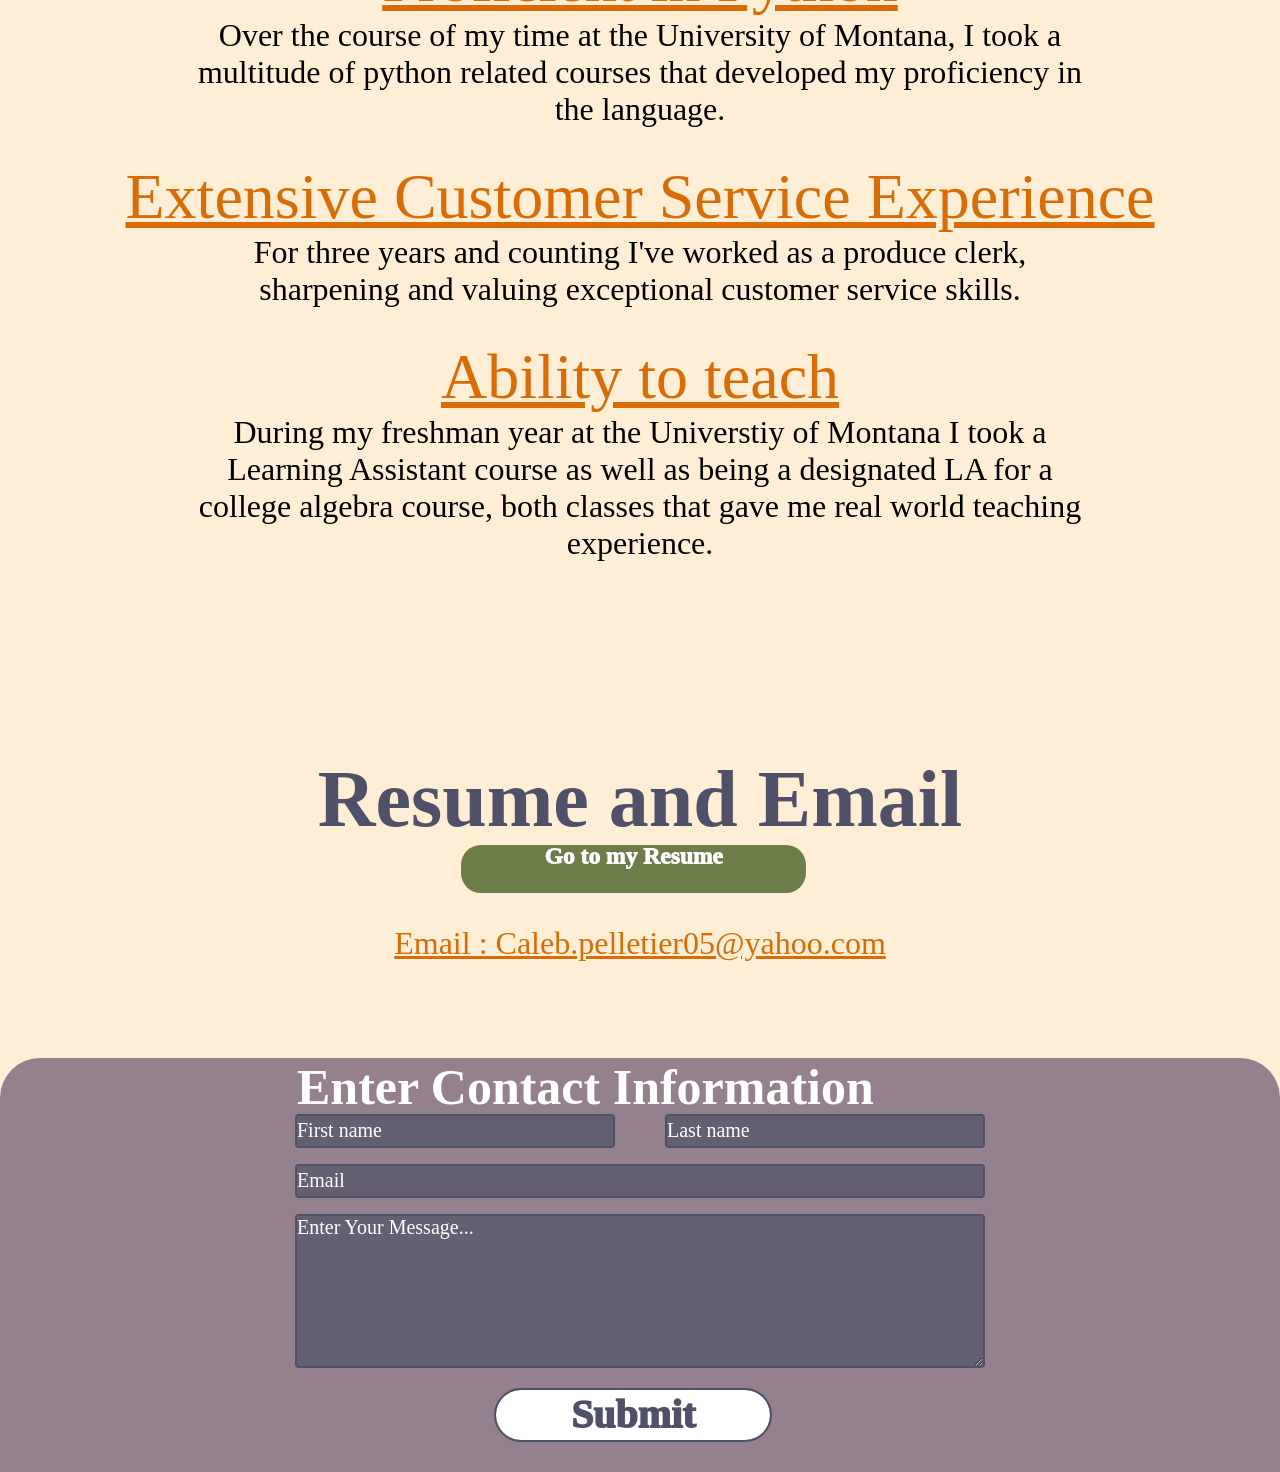
==== commit 877f2057: "commit" ====
--- a/index.html
+++ b/index.html
@@ -4,66 +4,70 @@
     <meta charset="UTF-8">
     <meta name="viewport" content="width=device-width, initial-scale=1.0">
     <title>Home Page</title>
-    <link rel="stylesheet" href="styles.css">
-    <script src="modal.js" defer></script>
+    <link rel="stylesheet" href="styles/styles.css">
+    <script src="scripts/modal.js" defer></script>
 </head>
 <body>
-    <header class="main-header">
-        <img class="circle-logo" src="images/circle-orange.png" style="height: 100px; width: 100px;">
-        <img class="circle-logo" src="images/circle-orange.png" style="height: 50px; width: 50px;">
-        <img class="circle-logo" src="images/circle-orange.png" style="height: 30px; width: 30px;">
-        <ul>
-            <li><a aria-current="page" href="index.html">Home</a></li>
-            <li><a href="#Projects">About</a></li>
-            <li><a href="#contact" class="smooth-scroll">Projects</a></li>
-            <li><a href="#email">Contact</a></li>
-        </ul>
+    <header class="main-header">      
+        <nav>
+            <ul>
+                <li><a aria-current="page" href="index.html">Home</a></li>
+                <li><a href="#about-section">About</a></li>
+                <li><a href="#projects-section" class="smooth-scroll">Projects</a></li>
+                <li><a href="#contact-info">Contact</a></li>
+            </ul>
+        </nav>
+
     </header>
+
+    <main>
 
     <section class="hero-section">
         <h1>Caleb Pelletier</h1>
         <p>Freshman at University of Montana</p>
-        <img src="images/university-of-montana-hero.jpg">
+        <img src="images/university-of-montana-hero.jpg" alt="image of the university of montana campus">
     </section>
 
-    <main>
-        <div class="green-container">
-            <div class="blue-container">
-                <div class="my-journey-text">
-                    <h2 >My Journey</h2>
-                        <p>Hello! My name is Caleb Pelletier, I’m a 21 year old freshman student at the university of montana currently majoring in mathematics with interests in astronomy and engineering. After my time at UM, I'm going to pursue the field of astrophysics with a specialty in extraterrestrial planets. I love all things related to design and technology, for example, I love burning and designing cds, creating custom video game textures, and even make short electronic songs!</p>
-                </div>
-                <img class="head-shot" src="images/head-shot.jfif">
+    <div class="green-container">
+        <div class="blue-container" id="about-section">
+            <div class="my-journey-text">
+                <h2 >My Journey</h2>
+                    <p>Hello! My name is Caleb Pelletier, I’m a 21 year old freshman student at the university of montana currently majoring in mathematics with interests in astronomy and engineering. After my time at UM, I'm going to pursue the field of astrophysics with a specialty in extraterrestrial planets. I love all things related to design and technology, for example, I love burning and designing cds, creating custom video game textures, and even make short electronic songs!</p>
+            </div>
+            <img class="head-shot" src="images/head-shot.jfif" alt="Image of my headshot">
+        </div>
+    </div>
+
+    <h2 class="my-projects" id="projects-section">My Projects</h2>
+    
+    <div class="card-container">
+        <div class="card" data-index="0">
+            <img src="images/modal-project-photo.png" alt="Modal project preview">
+            <div class="card-description">
+                <p>Using JavaScript to create interactive modals.</p>
+                <h3>Click me to learn more!</h3>
             </div>
         </div>
-    </main>
 
-    <h3>My Projects</h3>
+        <div class="card" data-index="1">
+            <img src="images/tame-impala-project-image.png" alt="Website emulation project preview">
+            <div class="card-description">
+                <P>Utilizing rudimentary HTML skills to emulate a world famous band's website.</P>
+                <h3>Click me to learn more!</h3>
+            </div>
+        </div>
 
-    <section class="bento-grid">
-            <div class="grid-item" style="grid-area: modal"><img class="bento-img" src="images/modal-project-photo.png" alt="Image of a project consisting of javascripted modals"></div>
-            <div class="grid-item" style="grid-area: hawaii"><img class="bento-img" src="images/colab-project-image.png" alt="Image of a emulated version of tameimpala.com"></div>
-            <div class="grid-item" style="grid-area: tame"><img class="bento-img" src="images/tame-impala-project-image.png" alt="Image of a sunset in montana"></div>
-            
-            <button data-index="1" id="project1-btn" class="grid-item" style="grid-area: project-1-button">Modal Design
-                <p>Using JavaScript to create interative modals that incorporates engaging elements within a webpage.</p>
-                <h4>Click me to learn more!</h4>
-            </button>
-
-            <button data-index="2" id="project2-btn" class="grid-item" style="grid-area: project-2-button">Emulatting a Website
-                <P>Utilizing rudimentary HTML skills to emulate a world famous band's website.</P>
-                <h4>Click me to learn more!</h4>
-            </button>
-
-            <button data-index="3" id="project3-btn" class="grid-item" style="grid-area: project-3-button">Python Browser Game
+        <div class="card" data-index="2">
+            <img src="images/colab-project-image.png" alt="Modal project preview">
+            <div class="card-description">
                 <p>Using python to create a text-based story game in Google Colab.</p>
-                <h4>Click me to learn more!</h4>
-            </button>
-            
-    </section>
+                <h3>Click me to learn more!</h3>
+            </div>
+        </div>
+    </div>
 
     <section class="my-skills">
-        <h4>My Skills</h4>
+        <h2>My Skills</h2>
         <ul>
             <li>Proficient in Python</li>
                 <p>Over the course of my time at the University of Montana, I took a multitude of python related courses that developed my proficiency in the language.</p>
@@ -74,14 +78,17 @@
         </ul>
     </section>
 
-    <section class="Contact-info">
-        <h4>Resume and Email</h4>
-        <button>Go to my Resume</button>
+    <section class="Contact-info" id="contact-info">
+        <h2>Resume and Email</h2>
+        <a href="https://calebpelletier.github.io/Pelletier-csci181-practice/resume.html">Go to my Resume</a>
+        <p>Email : Caleb.pelletier05@yahoo.com</p>
     </section>
+
+    </main>
 
     <footer class="main-footer-container">
         <section>
-            <h5 style="color: white;">Enter Contact Information</h5>
+            <h2 style="color: white;">Enter Contact Information</h2>
             <form>
                 <input type="text" id="first-name-input" name="name-input" placeholder="First name" required />
                 <input type="text" id="last-name-input" name="name-input" placeholder="Last name" required />
--- a/styles/styles.css
+++ b/styles/styles.css
@@ -0,0 +1,723 @@
+* {
+    margin: 0;
+    padding: 0;
+    font-family: Georgia, 'Times New Roman', Times, serif;
+    font-size: 16px;
+}
+
+body {
+    background-color: #FFEED6;;
+}
+
+button:hover {
+  background-color: #ff9b3d;
+}
+
+button:focus {
+  outline: 3px solid #000;
+  outline-offset: 2px;
+}
+
+#about-section {
+  scroll-margin-top: 12rem;
+}
+
+#projects-section {
+  scroll-margin-top: 12rem;
+}
+
+#contact-info {
+  scroll-margin-top: 12rem;
+}
+
+html {
+  scroll-behavior: smooth;
+}
+
+/*-----------------------*/
+/* HEADER CSS */
+/*-----------------------*/
+
+.main-header nav {
+    position: fixed;
+    top: 0;
+    left: 0;
+    width: 100%;
+    max-width: 100vw;
+    height: 5rem;
+
+    display: flex;
+    justify-content: center;
+    align-items: center;
+
+    background-color: #505168;
+    border-radius: 0 0 40px 40px;
+
+    z-index: 1000;
+    box-sizing: border-box;
+}
+
+/* NAV LIST */
+.main-header ul {
+    display: flex;
+    justify-content: center;
+    align-items: center;
+    gap: 1.5rem;
+    list-style: none;
+    padding: 0;
+    margin: 0;
+    flex-wrap: wrap;
+}
+
+.main-header ul li a {
+    color: white;
+    text-decoration: none;
+    font-size: clamp(0.9rem, 2.5vw, 5rem);
+    white-space: nowrap;
+    transition: color 0.2s ease;
+}
+
+.main-header ul li a:hover {
+    color: #D96C06;
+    text-decoration: underline;
+}
+
+.main-header ul li a[aria-current="page"] {
+    color: #D96C06;
+    text-decoration: underline;
+}
+
+/*-----------------------*/
+/* HERO SECTION */
+/*-----------------------*/
+
+.hero-section {
+    text-align: center;
+}
+
+.hero-section h1{
+    color: #6C7D47;
+    font-size: 8vw;
+    margin-top: 9rem;
+}
+
+.hero-section p {
+    color: #D96C06;
+    font-size: 2.5vw;
+}
+
+.hero-section img {
+    margin-top: 1.25rem;
+    outline: .6rem solid #505168;
+    width: 48%;
+    height: 50%;
+    border-radius: 20px;
+}
+
+/*-----------------------*/
+/* ABOUT SECTION */
+/*-----------------------*/
+
+.green-container {
+    justify-content: center;
+    align-items: center;
+    display: flex;
+    margin-top: 20rem;
+}
+
+.blue-container {
+    display: flex;
+    background-color: #ffffff;
+    outline: 20px solid #6C7D47;
+    width: 100%;
+    max-width: 972px;
+    margin: 0 auto;
+    height: 500px;
+    border-radius: 20px 20px 20px 20px;
+}
+
+.my-journey-text h2 {
+    display: flex;
+    flex-direction: column;
+    color: #505168;
+    font-size: 70px;
+    margin-left: 20px;
+    margin-top: 20px;
+    line-height: 2;
+}
+
+.my-journey-text p {
+    font-size: 25px;
+    color: #505168;
+    margin-left: 20px;
+    width: 500px;
+}
+
+.head-shot {
+    display: grid;
+    margin-left: 10%;
+    margin-top: 50px;
+    border-radius: 20px;
+    outline: 10px dashed #D96C06;
+    width: 30%; 
+    height: 80%;
+}
+
+
+/*-----------------------*/
+/* MY PROJECTS SECTION*/
+/*-----------------------*/
+
+.my-projects {
+    margin-top: 200px;
+    font-size: 4rem;
+    color: #505168;
+    text-align: center;
+}
+
+
+.card-container {
+    display: flex;
+    justify-content: center;
+    flex-wrap: wrap;
+    margin-top: 5rem;
+}
+
+.card {
+    width: 30rem;
+    background-color: #D96C06;
+    box-shadow: 2px 2px 10px;
+    margin: 2rem;
+    border-radius: 20px;
+    overflow: hidden;
+    cursor: pointer;
+    transition: transform 0.1s ease, box-shadow 0.1s ease;
+}
+
+.card img {
+    padding: 10px;
+    object-fit: cover;
+    width: 100%;
+    height:250px;
+    border-radius: 20px;
+}
+
+.card:hover {
+    box-shadow: 0px 10px 50px rgba(0, 0, 0, 0.753);
+    transform: translateY(-1rem);
+}
+
+.card-description {
+    padding-left: 12px;
+    line-height: none;
+}
+
+.card-container h3 {
+    font-size: 50px;
+    color: white;
+}
+
+.card-button {
+    background-color: #D96C06;
+    border-radius: 20px;
+    border: none;
+}
+
+.card-button :hover {
+    box-shadow: 10px 10px 10px black;
+    cursor: pointer;
+    background-color: #D96C06;
+}
+
+/*-----------------------*/
+/* MODAL CSS */
+/*-----------------------*/
+
+.modal-container {
+    display: flex;
+    justify-content: center;
+    align-items: center;
+    background-color: rgba(0,0,0,0.3);
+    position: fixed;
+    top: 0;
+    left: 0;
+    width: 100vw;
+    height: 100vh;
+    opacity: 0;
+    pointer-events: none;
+    transition: opacity 0.3s ease;
+    box-sizing: border-box;
+}
+
+.modal-container.show {
+    opacity: 1;
+    pointer-events: auto;
+}
+
+.modal-description {
+    text-align: center;
+    background-color: white;
+    width: min(90%, 700px);
+    max-height: 80vh;
+    padding: 1.5rem;
+    border-radius: 20px;
+    outline: 10px dashed #6C7D47;
+    overflow-y: auto;
+    box-sizing: border-box;
+}
+
+.modal-description h4 {
+    font-size: clamp(1.2rem, 2vw, 2rem);
+    margin-bottom: 1rem;
+}
+
+.modal-description p {
+    font-size: clamp(0.9rem, 1.5vw, 1.1rem);
+    line-height: 1.5;
+}
+
+.modal-description a {
+    display: inline-block;
+    margin-top: 1rem;
+    color: #ff0000;
+    text-decoration: none;
+}
+
+.close-button {
+    background-color: #D96C06;
+    width: 100px;
+    height: 35px;
+    color: white;
+    border: none;
+    border-radius: 20px;
+    margin-bottom: 1rem;
+    cursor: pointer;
+}
+
+.close-button:hover {
+    background-color: #ff9b3d;
+}
+/*-----------------------*/
+/* MY SKILLS */
+/*-----------------------*/
+
+.my-skills {
+    display: flex;
+    justify-content: center;
+    flex-direction: column;
+    text-align: center;
+    margin-bottom: 12rem;
+}
+
+.my-skills h2 {
+    font-size: 8rem;
+    margin-top: 10rem;
+    color: #505168;
+}
+
+.my-skills li {
+    margin-top: 2rem;
+    font-size: 4rem;
+    color: #D96C06;
+    text-decoration: underline;
+}
+
+.my-skills p {
+    font-size: 2rem;
+    margin-left:15%;
+    width: 70%;
+}
+
+/*-----------------------*/
+/* RESUME AND EMAIL */
+/*-----------------------*/
+
+.Contact-info {
+    display: flex;
+    flex-direction: column;
+    justify-self: center;
+    text-align: center;
+    margin-bottom: 10rem;
+}
+
+.Contact-info h2 {
+    font-size: 5rem;
+    color: #505168;
+}
+
+.Contact-info a {
+    display: inline-block;
+    border-radius: 20px;
+    height: 3rem;
+    width: 27%;
+    font-size: 1.47rem;
+    line-height: .97;
+    text-decoration: none;
+    font-weight: 1000;
+    margin-left: 36%;
+    border: none;
+    color: white;
+    background-color: #6C7D47;
+    transition: opacity 0.3s ease;
+}
+.Contact-info p {
+    font-size: 2rem;
+    margin-top: 2rem;
+    color: #D96C06;
+    margin-bottom: -4rem;
+    text-decoration: underline;
+}
+
+.Contact-info a:hover {
+    cursor: pointer;
+    transform: translateY(.1rem);
+}
+
+
+
+/*-----------------------*/
+/* FOOTER CSS */
+/*-----------------------*/
+
+.main-footer-container {
+    display: flex;
+    align-items: center;
+    justify-content: center;
+    width: 100%;
+    height: 100%;
+    background-color: #95818d;
+    border-radius: 40px 40px 0 0;
+}
+
+.main-footer-container h2 {
+    font-size: 50px;
+}
+
+#first-name-input {
+    background-color: #505168b4;
+    color: white;
+    outline: 2px solid #505168;
+    border: none;
+    border-radius: 2px;
+    width: 316px;
+    height: 30px;
+    margin-right: 50px;
+    font-size: 20px;
+}
+
+#first-name-input::placeholder {
+    color: rgb(255, 255, 255);
+    font-size: 20px;
+}
+
+#last-name-input {
+    background-color: #505168b4;
+    color: white;
+    outline: 2px solid #505168;
+    border: none;
+    border-radius: 2px;
+    width: 316px;
+    height: 30px;
+    font-size: 20px;
+}
+
+#last-name-input::placeholder {
+    color: rgb(255, 255, 255);
+    font-size: 20px;
+}
+
+#email-input {
+    background-color: #505168b4;
+    color: white;
+    outline: 2px solid #505168;
+    border: none;
+    border-radius: 2px;
+    width: 686px;
+    height: 30px;
+    margin-top: 20px;
+    font-size: 20px;
+}
+
+#email-input::placeholder {
+    color: rgb(255, 255, 255);   
+    font-size: 20px;
+}
+
+#message-input {
+    background-color: #505168b4;
+    color: white;
+    outline: 2px solid #505168;
+    border: none;
+    border-radius: 2px;
+    width: 686px;
+    height: 150px;
+    margin-top: 20px;
+    font-size: 20px;
+}
+
+#message-input::placeholder {
+    color: rgb(255, 255, 255);   
+    font-size: 20px;
+}
+
+#contact-submit-button {
+    margin-top: 20px;
+    margin-left: 29%;
+    font-size: 40px;
+    width: 40%;
+    height: 50px;
+    border-radius: 30px;
+    color: #505168;
+    border: none;
+    font-weight: 1000;
+    outline: 2px solid #505168;
+    background-color: #ffffff;
+    transition: opacity 0.3s ease;
+    margin-bottom: 2rem;
+}
+
+#contact-submit-button:hover {
+    cursor: pointer;
+    transform: translateY(.1rem);
+}
+
+@media (max-width: 767px) {
+    
+/* RESET */
+* {
+    margin: 0;
+    padding: 0;
+    box-sizing: border-box;
+    font-family: Georgia, 'Times New Roman', Times, serif;
+}
+
+body {
+    background-color: #FFEED6;
+}
+
+
+/* HERO */
+.hero-section {
+    text-align: center;
+    padding-top: 8rem;
+}
+
+.hero-section h1 {
+    color: #6C7D47;
+    font-size: 2.5rem;
+}
+
+.hero-section p {
+    color: #D96C06;
+    font-size: 1rem;
+}
+
+.hero-section img {
+    margin-top: 1rem;
+    width: 90%;
+    max-width: 900px;
+    height: auto;
+    border-radius: 20px;
+    outline: 8px solid #505168;
+}
+
+/* ABOUT */
+.green-container {
+    display: flex;
+    justify-content: center;
+    margin: 4rem auto;
+    width: 90%;
+    max-width: 1000px;
+    background-color: #6C7D47;
+    border-radius: 30px;
+    padding: 1rem;
+}
+
+.blue-container {
+    display: flex;
+    flex-wrap: wrap;
+    gap: 1rem;
+    background-color: white;
+    border-radius: 20px;
+    padding: 1rem;
+    width: 100%;
+}
+
+.my-journey-text h2 {
+    color: #505168;
+    font-size: 2rem;
+}
+
+.my-journey-text p {
+    font-size: 1.3rem;
+    color: #505168;
+    width: 100%;
+}
+
+.head-shot {
+    display: none;
+}
+
+/* MODAL */
+.modal-container {
+    display: flex;
+    justify-content: center;
+    align-items: center;
+    position: fixed;
+    top: 0;
+    left: 0;
+    width: 100%;
+    height: 100%;
+    background-color: rgba(0,0,0,0.3);
+    opacity: 0;
+    pointer-events: none;
+    transition: opacity 0.3s ease;
+}
+
+.modal-container.show {
+    opacity: 1;
+    pointer-events: auto;
+}
+
+.modal-description {
+    background-color: white;
+    padding: 1.5rem;
+    border-radius: 20px;
+    width: 90%;
+    height: 60%;
+    max-width: 600px;
+    text-align: center;
+}
+
+.close-button {
+    background-color: #D96C06;
+    color: white;
+    border: none;
+    padding: 0.5rem 1rem;
+    border-radius: 20px;
+    cursor: pointer;
+}
+
+.my-projects h2 {
+    font-size: .5rem;
+}
+
+/* RESUME AND EMAIL */
+
+.Contact-info {
+    display: flex;
+    flex-direction: column;
+    justify-self: center;
+    text-align: center;
+    margin-bottom: 10rem;
+}
+
+.Contact-info h2 {
+    font-size: 4rem;
+    color: #505168;
+}
+
+.Contact-info a {
+    display: inline-block;
+    border-radius: 20px;
+    height: 3rem;
+    width: 27%;
+    font-size: 1.2rem;
+    line-height: .97;
+    text-decoration: none;
+    font-weight: 1000;
+    margin-left: 36%;
+    border: none;
+    color: white;
+    background-color: #6C7D47;
+    transition: opacity 0.3s ease;
+}
+.Contact-info p {
+    font-size: 1rem;
+    margin-top: 1rem;
+    color: #D96C06;
+    margin-bottom: -4rem;
+    text-decoration: underline;
+}
+
+.Contact-info a:hover {
+    cursor: pointer;
+    transform: translateY(.1rem);
+}
+
+/* FOOTER */
+
+.main-footer-container {
+    display: flex;
+    justify-content: center;
+    align-items: center;
+    padding: 2rem;
+    background-color: #95818d;
+    border-radius: 20px 20px 0 0;
+    width: 100%;
+    height: 100%;
+}
+
+.main-footer-container h5 {
+    text-align: center;
+    font-size: 1.5rem;
+}
+
+#first-name-input {
+    width: 100%;
+    margin-top: 1rem;
+    padding: 0.5rem;
+    font-size: 1rem;
+    border: none;
+    outline: 2px solid #505168;
+    background-color: #505168b4;
+    color: white;
+}
+
+#last-name-input {
+    width: 100%;
+    margin-top: 1rem;
+    padding: 0.5rem;
+    font-size: 1rem;
+    border: none;
+    outline: 2px solid #505168;
+    background-color: #505168b4;
+    color: white;
+}
+
+#email-input {
+    width: 100%;
+    margin-top: 1rem;
+    padding: 0.5rem;
+    font-size: 1rem;
+    border: none;
+    outline: 2px solid #505168;
+    background-color: #505168b4;
+    color: white;
+}
+
+#message-input {
+    width: 100%;
+    margin-top: 1rem;
+    padding: 0.5rem;
+    font-size: 1rem;
+    border: none;
+    outline: 2px solid #505168;
+    background-color: #505168b4;
+    color: white;
+}
+
+#contact-submit-button {
+    width: 100%;
+    margin-left: 0;
+    font-size: 1.2rem;
+    border-radius: 30px;
+    border: none;
+    background-color: white;
+    color: #505168;
+    cursor: pointer;
+}
+
+}
+
+
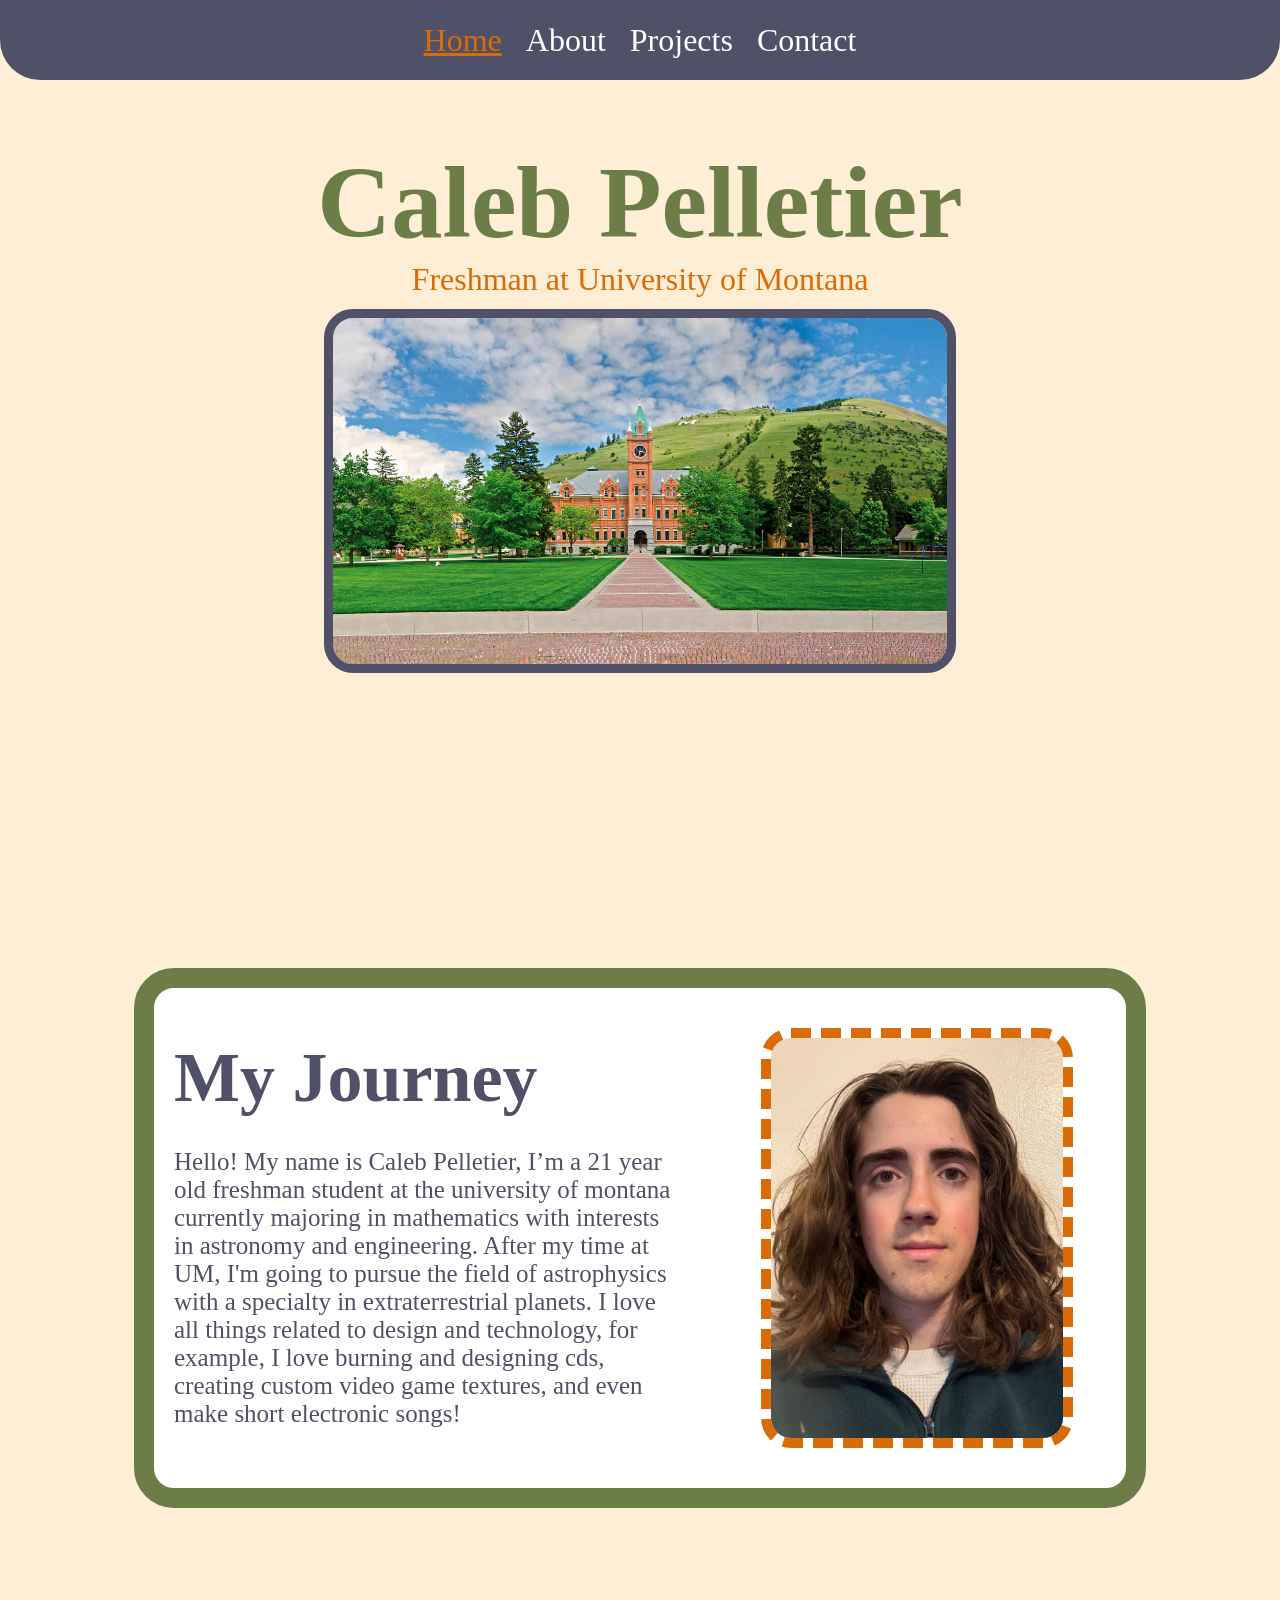
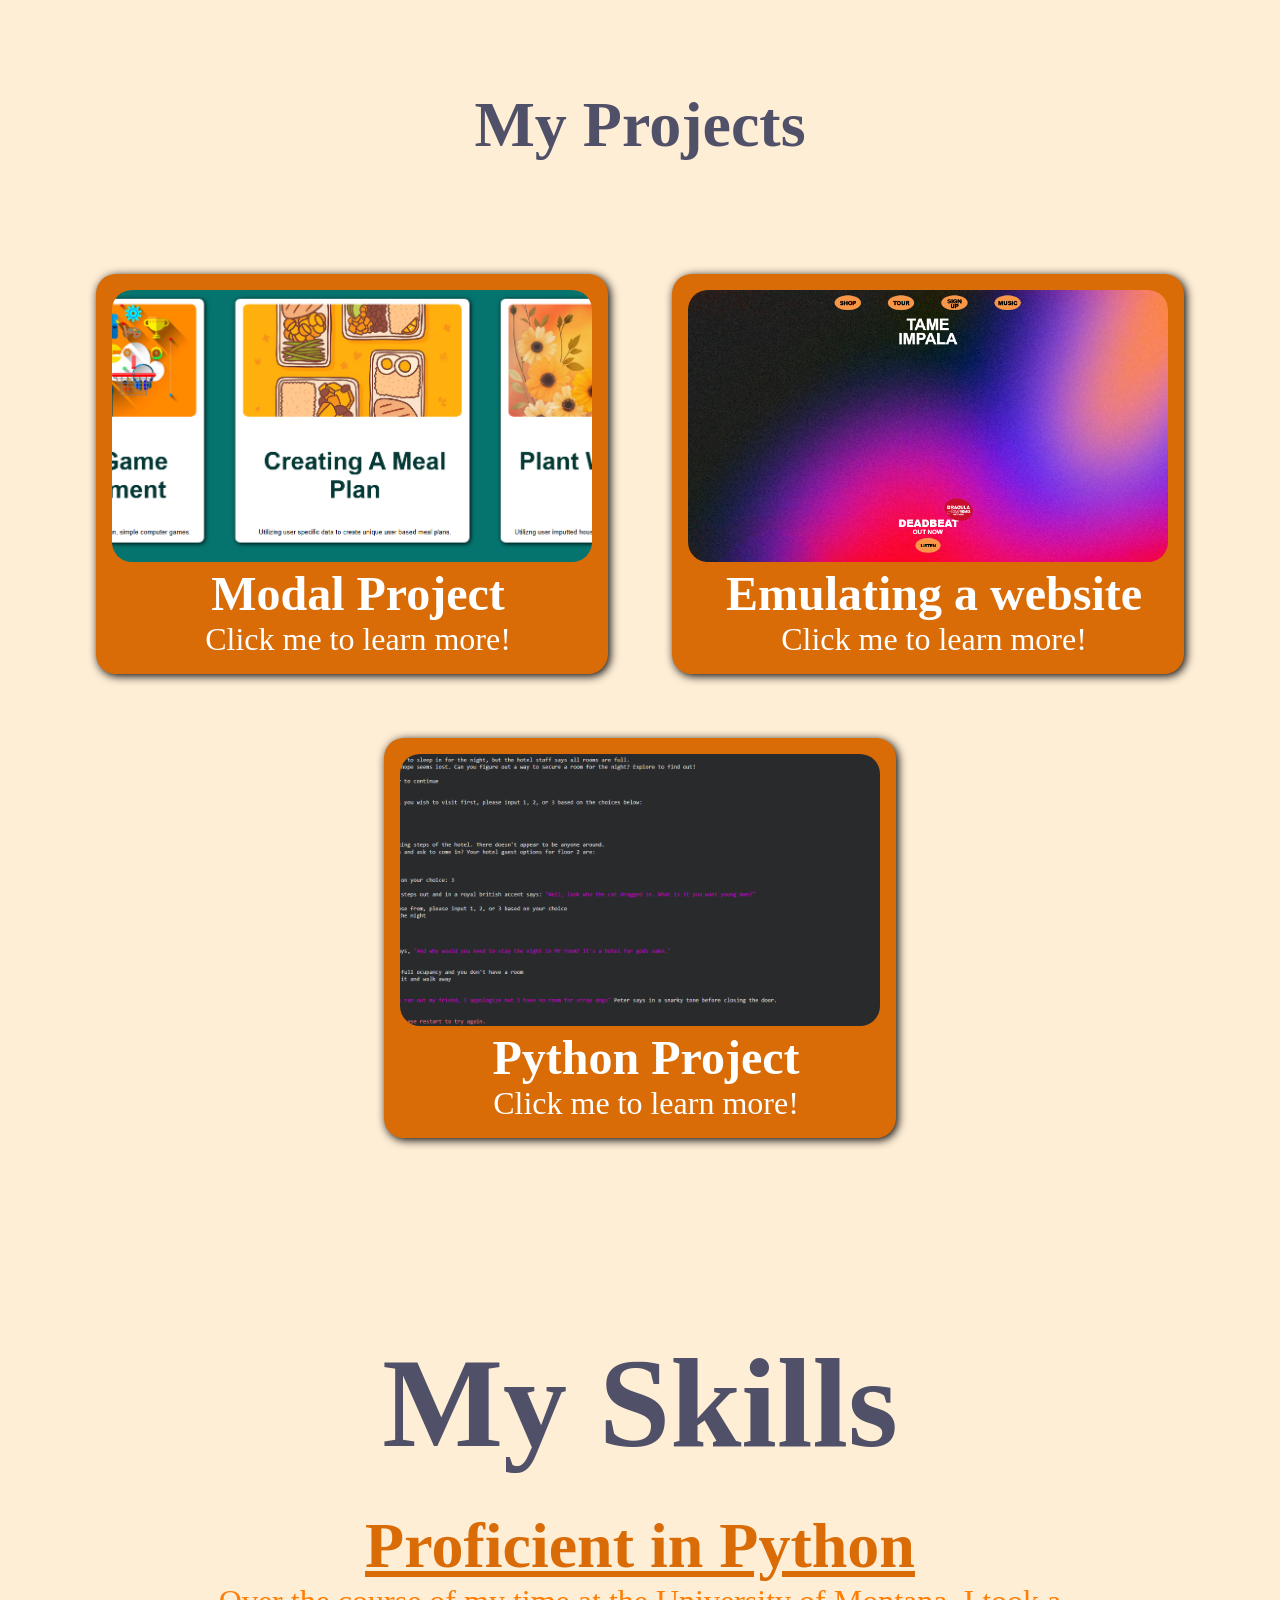
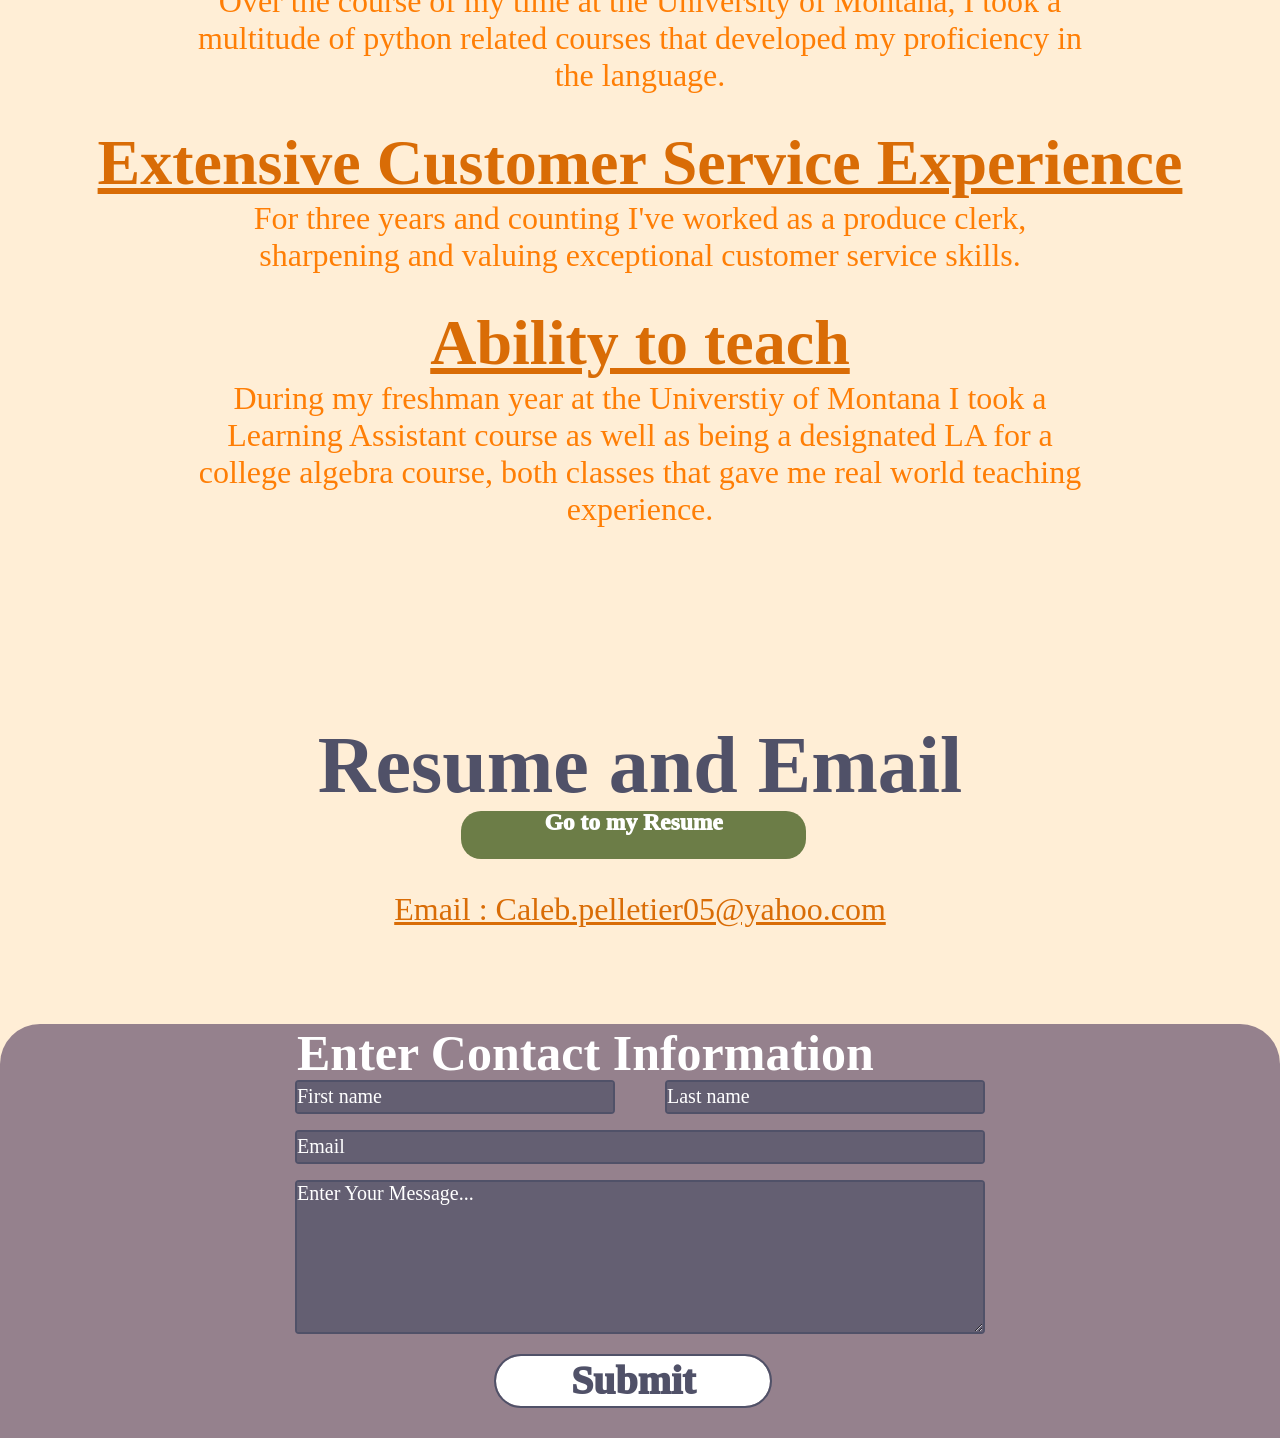
==== commit 929d8ed5: "Final Commit" ====
--- a/index.html
+++ b/index.html
@@ -41,27 +41,27 @@
     <h2 class="my-projects" id="projects-section">My Projects</h2>
     
     <div class="card-container">
-        <div class="card" data-index="0">
+        <div class="card" data-index="0" tabindex="0" aria-label="Open Modal for Modal Design project">
             <img src="images/modal-project-photo.png" alt="Modal project preview">
             <div class="card-description">
-                <p>Using JavaScript to create interactive modals.</p>
-                <h3>Click me to learn more!</h3>
+                <h3>Modal Project</h3>
+                <p>Click me to learn more!</p>
             </div>
         </div>
 
-        <div class="card" data-index="1">
+        <div class="card" data-index="1" tabindex="0" aria-label="Open Modal for Website Emulation project">
             <img src="images/tame-impala-project-image.png" alt="Website emulation project preview">
             <div class="card-description">
-                <P>Utilizing rudimentary HTML skills to emulate a world famous band's website.</P>
-                <h3>Click me to learn more!</h3>
+                <h3>Emulating a website</h3>
+                <p>Click me to learn more!</p>
             </div>
         </div>
 
-        <div class="card" data-index="2">
-            <img src="images/colab-project-image.png" alt="Modal project preview">
+        <div class="card" data-index="2" tabindex="0" aria-label="Open Modal for Python Coding Game project">
+            <img src="images/colab-project-image.png" alt="Python coding game preview">
             <div class="card-description">
-                <p>Using python to create a text-based story game in Google Colab.</p>
-                <h3>Click me to learn more!</h3>
+                <h3>Python Project</h3>
+                <p>Click me to learn more!</p>
             </div>
         </div>
     </div>
@@ -69,18 +69,24 @@
     <section class="my-skills">
         <h2>My Skills</h2>
         <ul>
-            <li>Proficient in Python</li>
+            <li>
+                <h3>Proficient in Python</h3>
                 <p>Over the course of my time at the University of Montana, I took a multitude of python related courses that developed my proficiency in the language.</p>
-            <li>Extensive Customer Service Experience</li>
+            </li>
+            <li>
+                <h3>Extensive Customer Service Experience</h3>
                 <p>For three years and counting I've worked as a produce clerk, sharpening and valuing exceptional customer service skills.</p>
-            <li>Ability to teach</li>
+            </li>
+            <li>
+                <h3>Ability to teach</h3>
                 <p>During my freshman year at the Universtiy of Montana I took a Learning Assistant course as well as being a designated LA for a college algebra course, both classes that gave me real world teaching experience.</p>
+            </li>
         </ul>
     </section>
 
     <section class="Contact-info" id="contact-info">
         <h2>Resume and Email</h2>
-        <a href="https://calebpelletier.github.io/Pelletier-csci181-practice/resume.html">Go to my Resume</a>
+        <a href="https://calebpelletier.github.io/Pelletier-csci181-practice/resume.html" aria-label="View Caleb Pelletier Resume">Go to my Resume</a>
         <p>Email : Caleb.pelletier05@yahoo.com</p>
     </section>
 
@@ -106,9 +112,9 @@
         </section>
     </footer>
 
-    <div class="modal-container">
+    <div class="modal-container" role="dialog">
         <div class="modal-description">
-            <button class="close-button">CLOSE</button>
+            <button class="close-button" aria-label="Close project details modal">CLOSE</button>
             <h4></h4>
             <p></p>
             <a></a>
--- a/styles/styles.css
+++ b/styles/styles.css
@@ -18,6 +18,16 @@
   outline-offset: 2px;
 }
 
+a:focus {
+  outline: 3px solid #000;
+  outline-offset: 2px;
+}
+
+input:focus {
+  outline: 3px solid #000;
+  outline-offset: 2px;
+}
+
 #about-section {
   scroll-margin-top: 12rem;
 }
@@ -45,19 +55,15 @@
     width: 100%;
     max-width: 100vw;
     height: 5rem;
-
     display: flex;
     justify-content: center;
     align-items: center;
-
     background-color: #505168;
     border-radius: 0 0 40px 40px;
-
     z-index: 1000;
     box-sizing: border-box;
 }
 
-/* NAV LIST */
 .main-header ul {
     display: flex;
     justify-content: center;
@@ -175,7 +181,6 @@
     text-align: center;
 }
 
-
 .card-container {
     display: flex;
     justify-content: center;
@@ -184,6 +189,9 @@
 }
 
 .card {
+    padding: 1rem;
+    justify-content: center;
+    text-align: center;
     width: 30rem;
     background-color: #D96C06;
     box-shadow: 2px 2px 10px;
@@ -195,11 +203,15 @@
 }
 
 .card img {
-    padding: 10px;
     object-fit: cover;
     width: 100%;
-    height:250px;
-    border-radius: 20px;
+    height: 17rem;
+    border-radius: 20px;
+}
+
+.card p {
+    font-size: 2rem;
+    color: white;
 }
 
 .card:hover {
@@ -213,7 +225,8 @@
 }
 
 .card-container h3 {
-    font-size: 50px;
+    text-align: center;
+    font-size: 3rem;
     color: white;
 }
 
@@ -227,6 +240,11 @@
     box-shadow: 10px 10px 10px black;
     cursor: pointer;
     background-color: #D96C06;
+}
+
+.card:focus {
+  outline: 3px solid #000;
+  outline-offset: 4px;
 }
 
 /*-----------------------*/
@@ -297,6 +315,7 @@
 .close-button:hover {
     background-color: #ff9b3d;
 }
+
 /*-----------------------*/
 /* MY SKILLS */
 /*-----------------------*/
@@ -315,17 +334,19 @@
     color: #505168;
 }
 
-.my-skills li {
+.my-skills li h3{
     margin-top: 2rem;
     font-size: 4rem;
     color: #D96C06;
     text-decoration: underline;
 }
 
-.my-skills p {
+.my-skills li p {
     font-size: 2rem;
     margin-left:15%;
     width: 70%;
+    text-decoration: none;
+    color: #ff7e05;
 }
 
 /*-----------------------*/
@@ -372,8 +393,6 @@
     cursor: pointer;
     transform: translateY(.1rem);
 }
-
-
 
 /*-----------------------*/
 /* FOOTER CSS */
@@ -640,6 +659,7 @@
     text-decoration: underline;
 }
 
+
 .Contact-info a:hover {
     cursor: pointer;
     transform: translateY(.1rem);
@@ -720,4 +740,12 @@
 
 }
 
-
+@media (prefers-reduced-motion: reduce) {
+    * {
+        transition: none !important;
+        animation: none !important;
+        scroll-behavior: auto !important;
+    }
+}
+
+
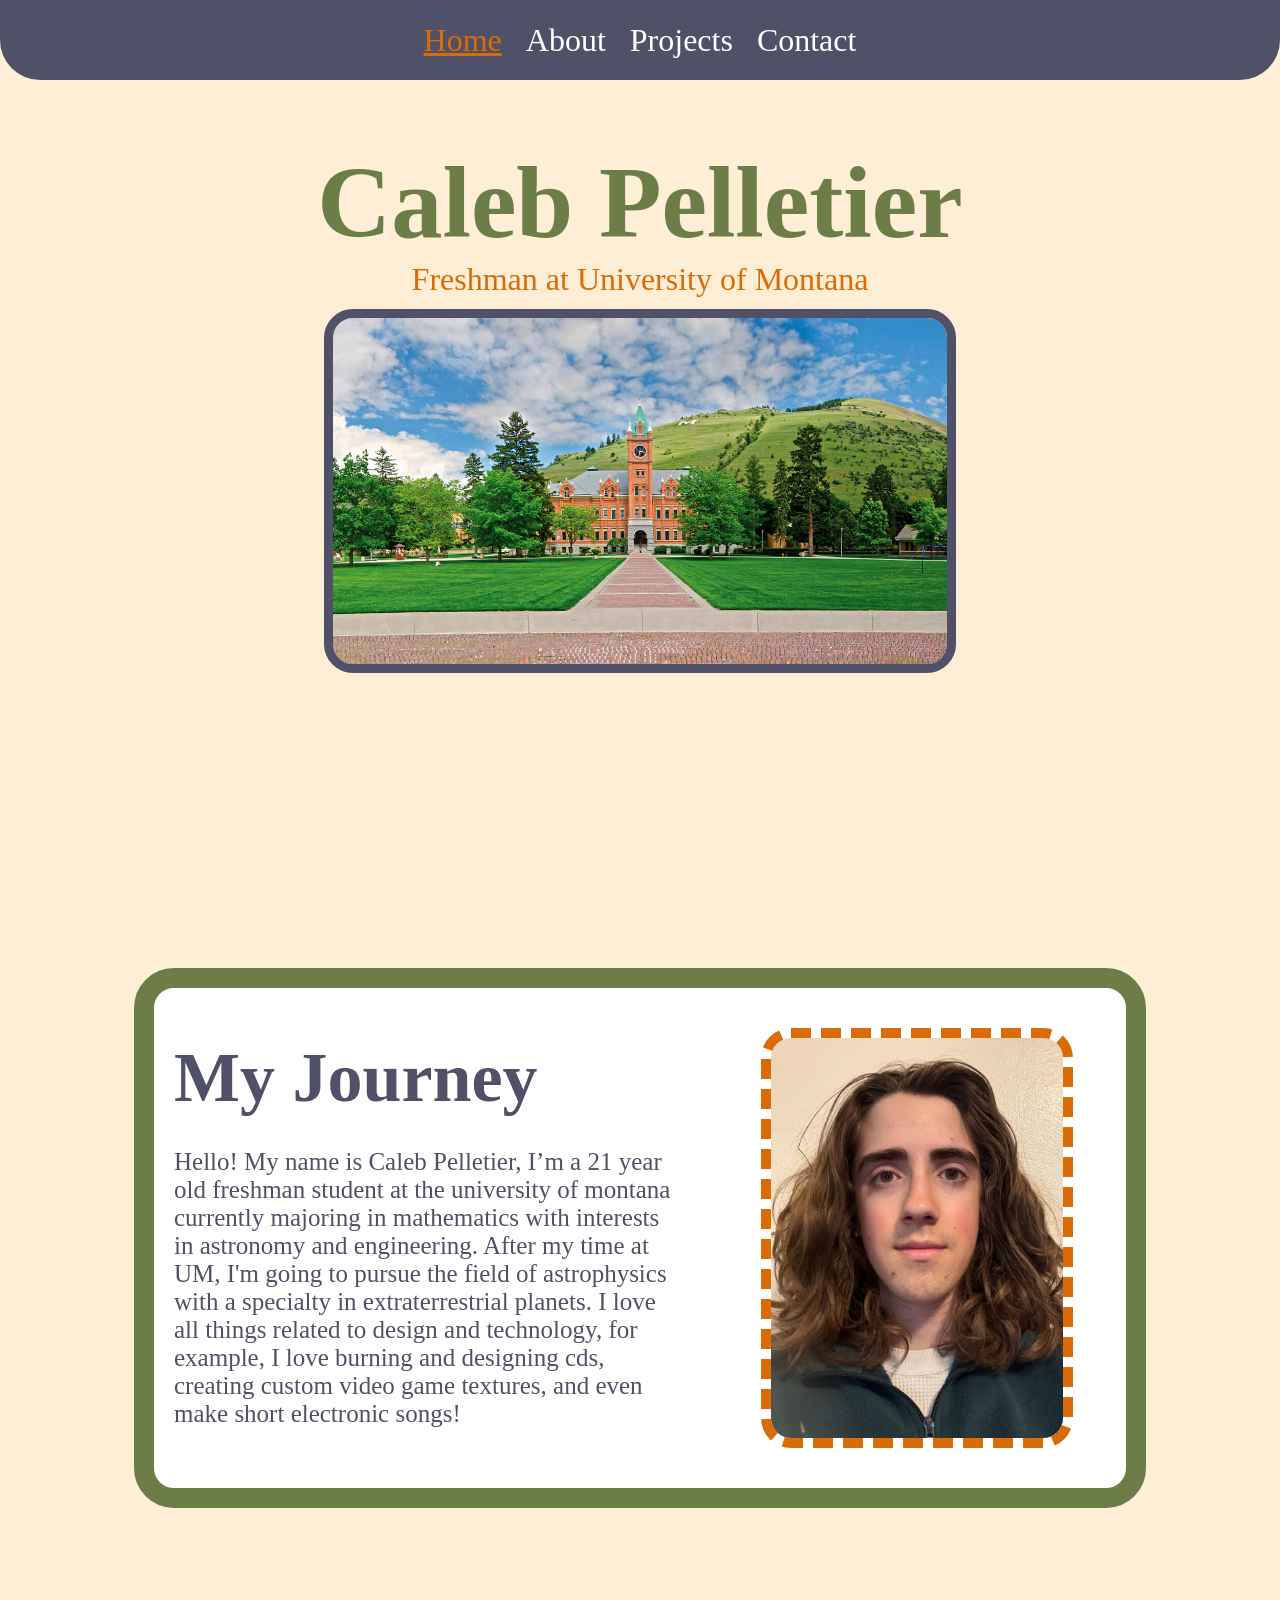
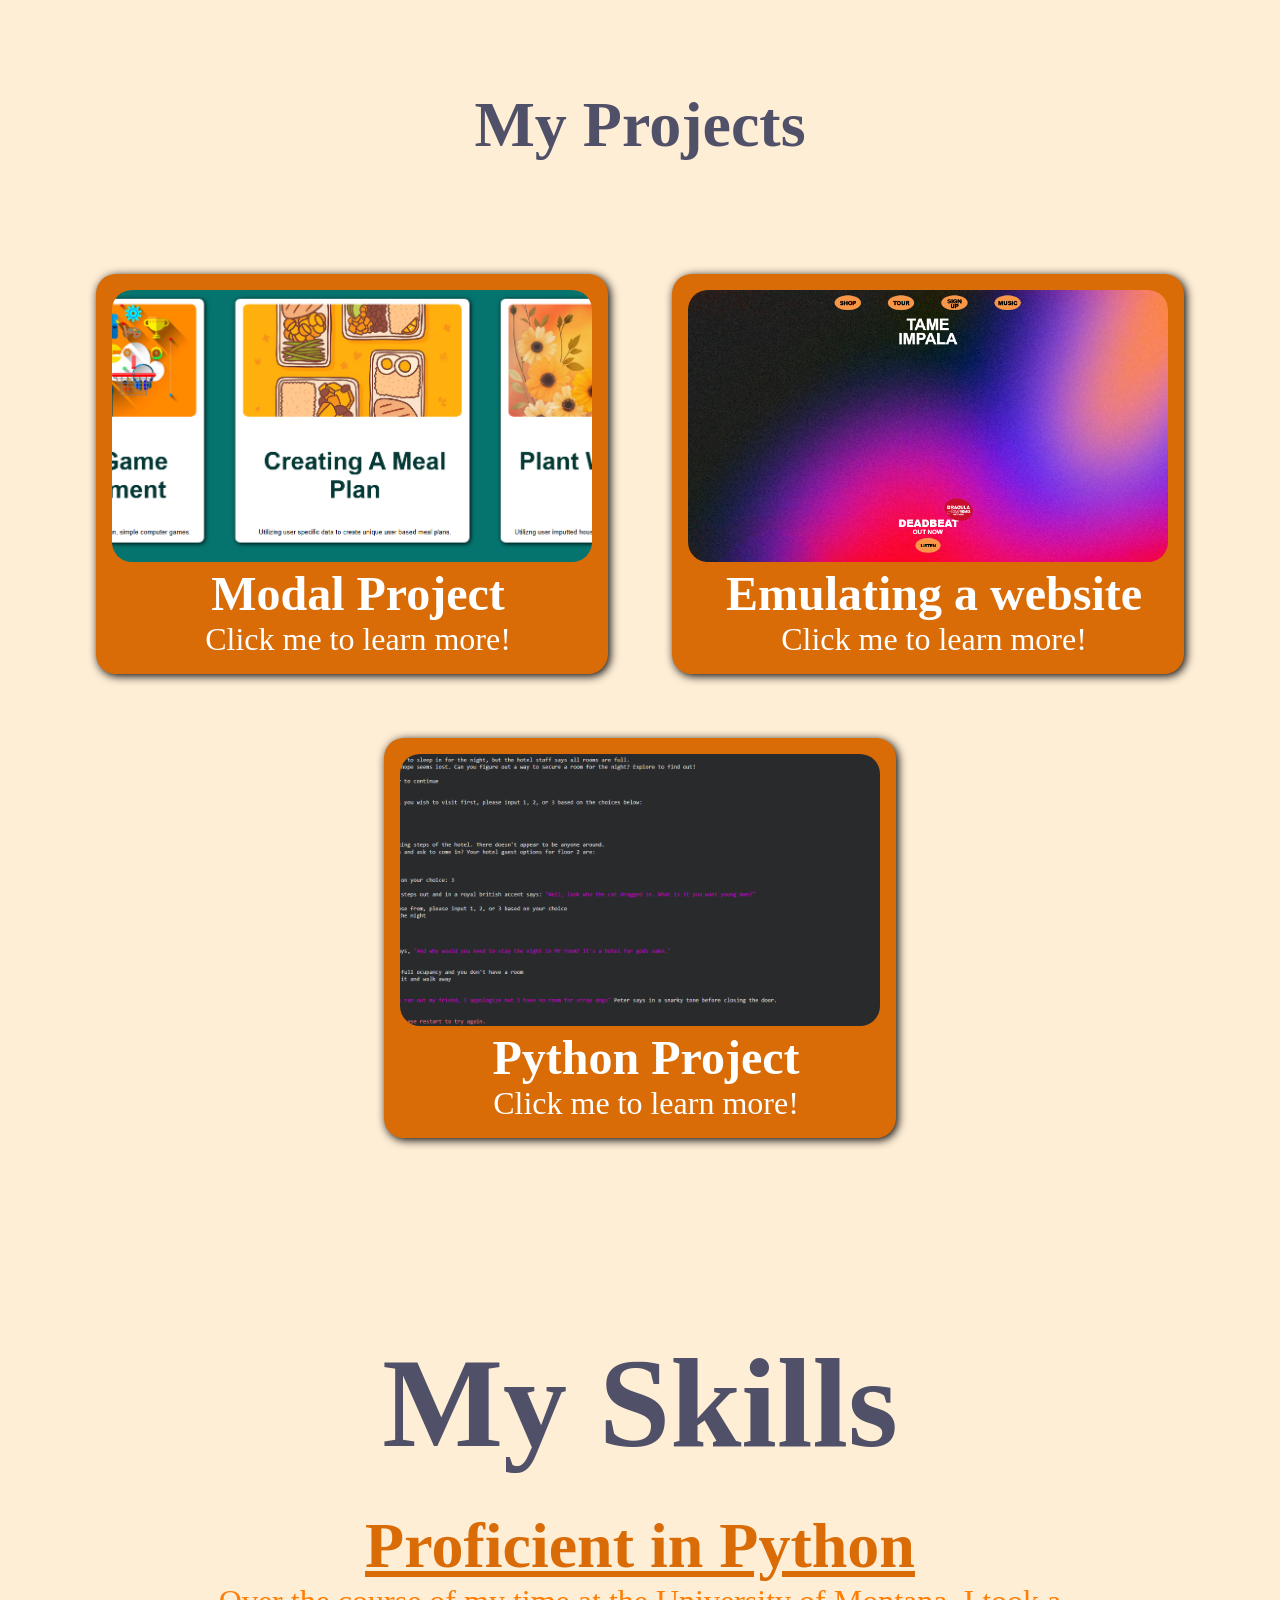
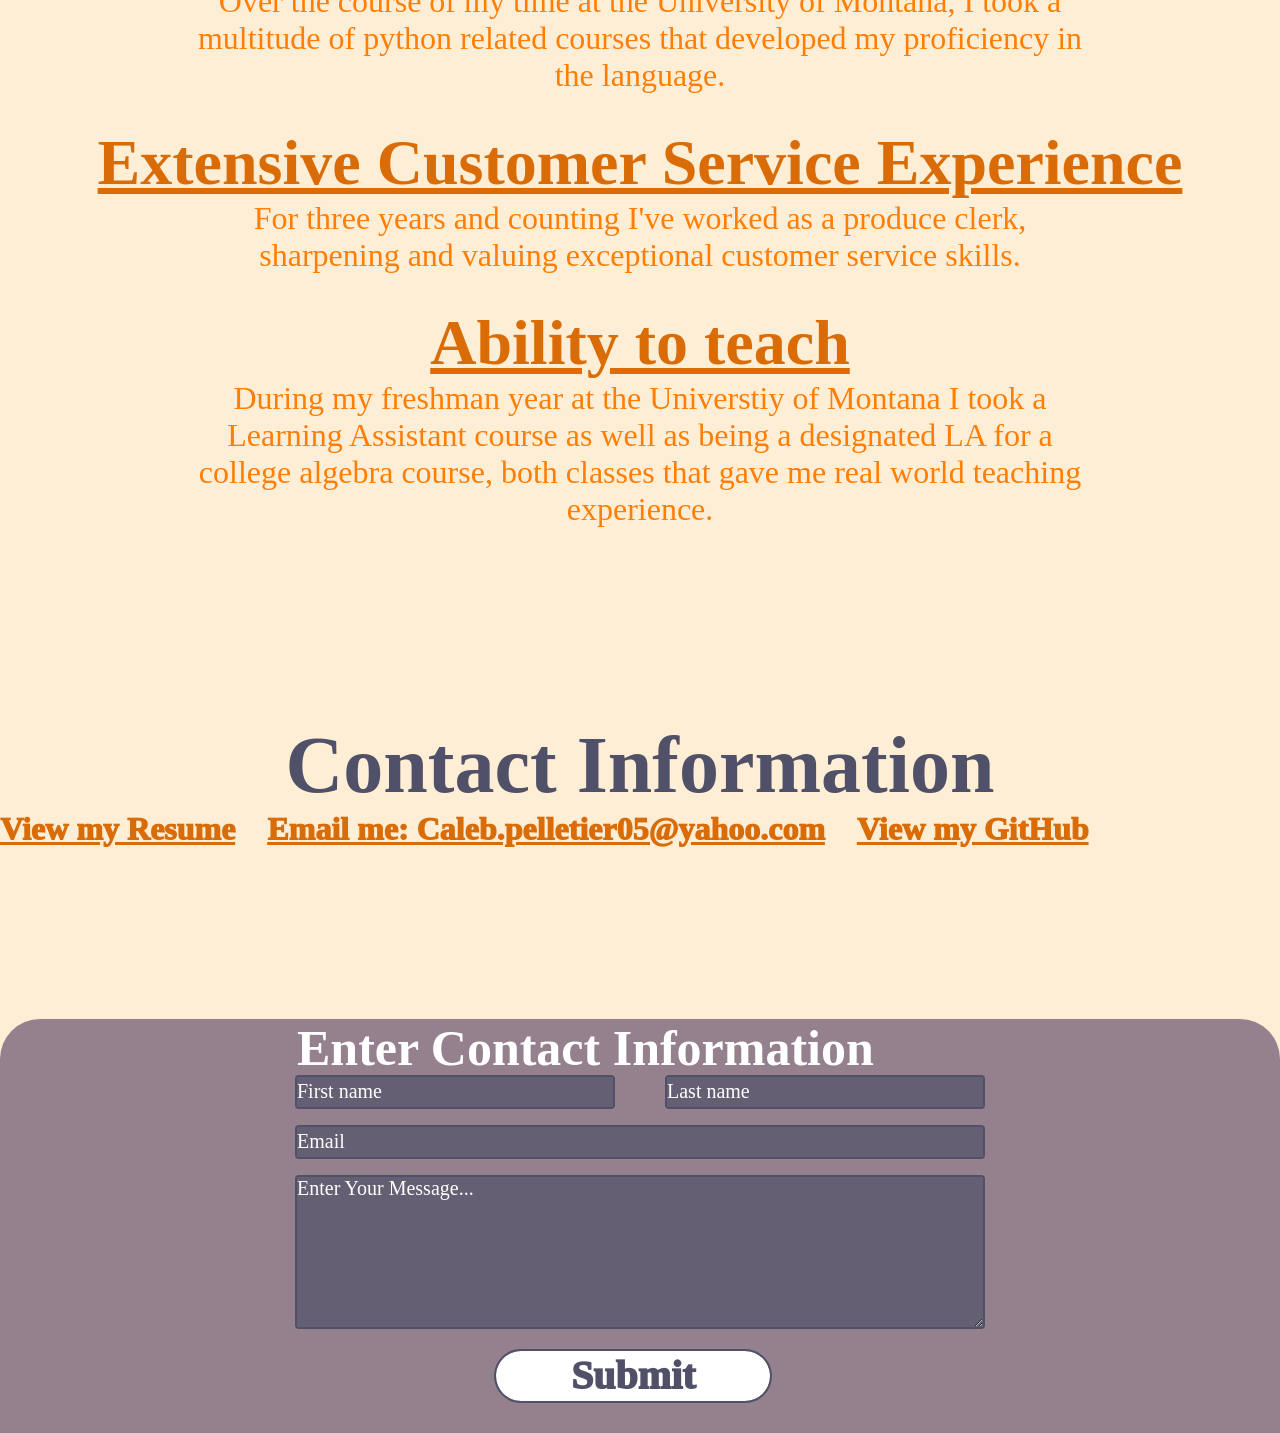
==== commit 3334bf44: "changed resume section" ====
--- a/index.html
+++ b/index.html
@@ -85,9 +85,12 @@
     </section>
 
     <section class="Contact-info" id="contact-info">
-        <h2>Resume and Email</h2>
-        <a href="https://calebpelletier.github.io/Pelletier-csci181-practice/resume.html" aria-label="View Caleb Pelletier Resume">Go to my Resume</a>
-        <p>Email : Caleb.pelletier05@yahoo.com</p>
+        <h2>Contact Information</h2>
+        <div class="contact-list">
+            <a href="https://calebpelletier.github.io/Pelletier-csci181-practice/resume.html" aria-label="View Caleb Pelletier Resume">View my Resume</a>
+            <a href="mailto:Caleb.pelletier05@yahoo.com">Email me: Caleb.pelletier05@yahoo.com</a>
+            <a href="https://github.com/CalebPelletier">View my GitHub</a>
+        </div>
     </section>
 
     </main>
--- a/styles/styles.css
+++ b/styles/styles.css
@@ -366,32 +366,26 @@
     color: #505168;
 }
 
+.contact-list {
+    display: flex;
+    flex-direction: row;
+    gap: 2rem;
+}
+
 .Contact-info a {
-    display: inline-block;
-    border-radius: 20px;
     height: 3rem;
-    width: 27%;
-    font-size: 1.47rem;
-    line-height: .97;
-    text-decoration: none;
+    font-size: 2rem;
+    text-decoration: underline;
     font-weight: 1000;
-    margin-left: 36%;
-    border: none;
-    color: white;
-    background-color: #6C7D47;
+    border: none;
+    color: #D96C06;
     transition: opacity 0.3s ease;
-}
-.Contact-info p {
-    font-size: 2rem;
-    margin-top: 2rem;
-    color: #D96C06;
-    margin-bottom: -4rem;
-    text-decoration: underline;
 }
 
 .Contact-info a:hover {
     cursor: pointer;
     transform: translateY(.1rem);
+    color: #6C7D47;
 }
 
 /*-----------------------*/
@@ -636,33 +630,27 @@
     color: #505168;
 }
 
+.contact-list {
+    display: flex;
+    flex-direction: column;
+    gap: 2rem;
+}
+
 .Contact-info a {
-    display: inline-block;
-    border-radius: 20px;
     height: 3rem;
-    width: 27%;
-    font-size: 1.2rem;
-    line-height: .97;
-    text-decoration: none;
+    font-size: 1.5rem;
+    text-decoration: underline;
     font-weight: 1000;
-    margin-left: 36%;
-    border: none;
-    color: white;
-    background-color: #6C7D47;
+    border: none;
+    color: #D96C06;
     transition: opacity 0.3s ease;
-}
-.Contact-info p {
-    font-size: 1rem;
     margin-top: 1rem;
-    color: #D96C06;
-    margin-bottom: -4rem;
-    text-decoration: underline;
-}
-
+}
 
 .Contact-info a:hover {
     cursor: pointer;
     transform: translateY(.1rem);
+    color: #6C7D47;
 }
 
 /* FOOTER */
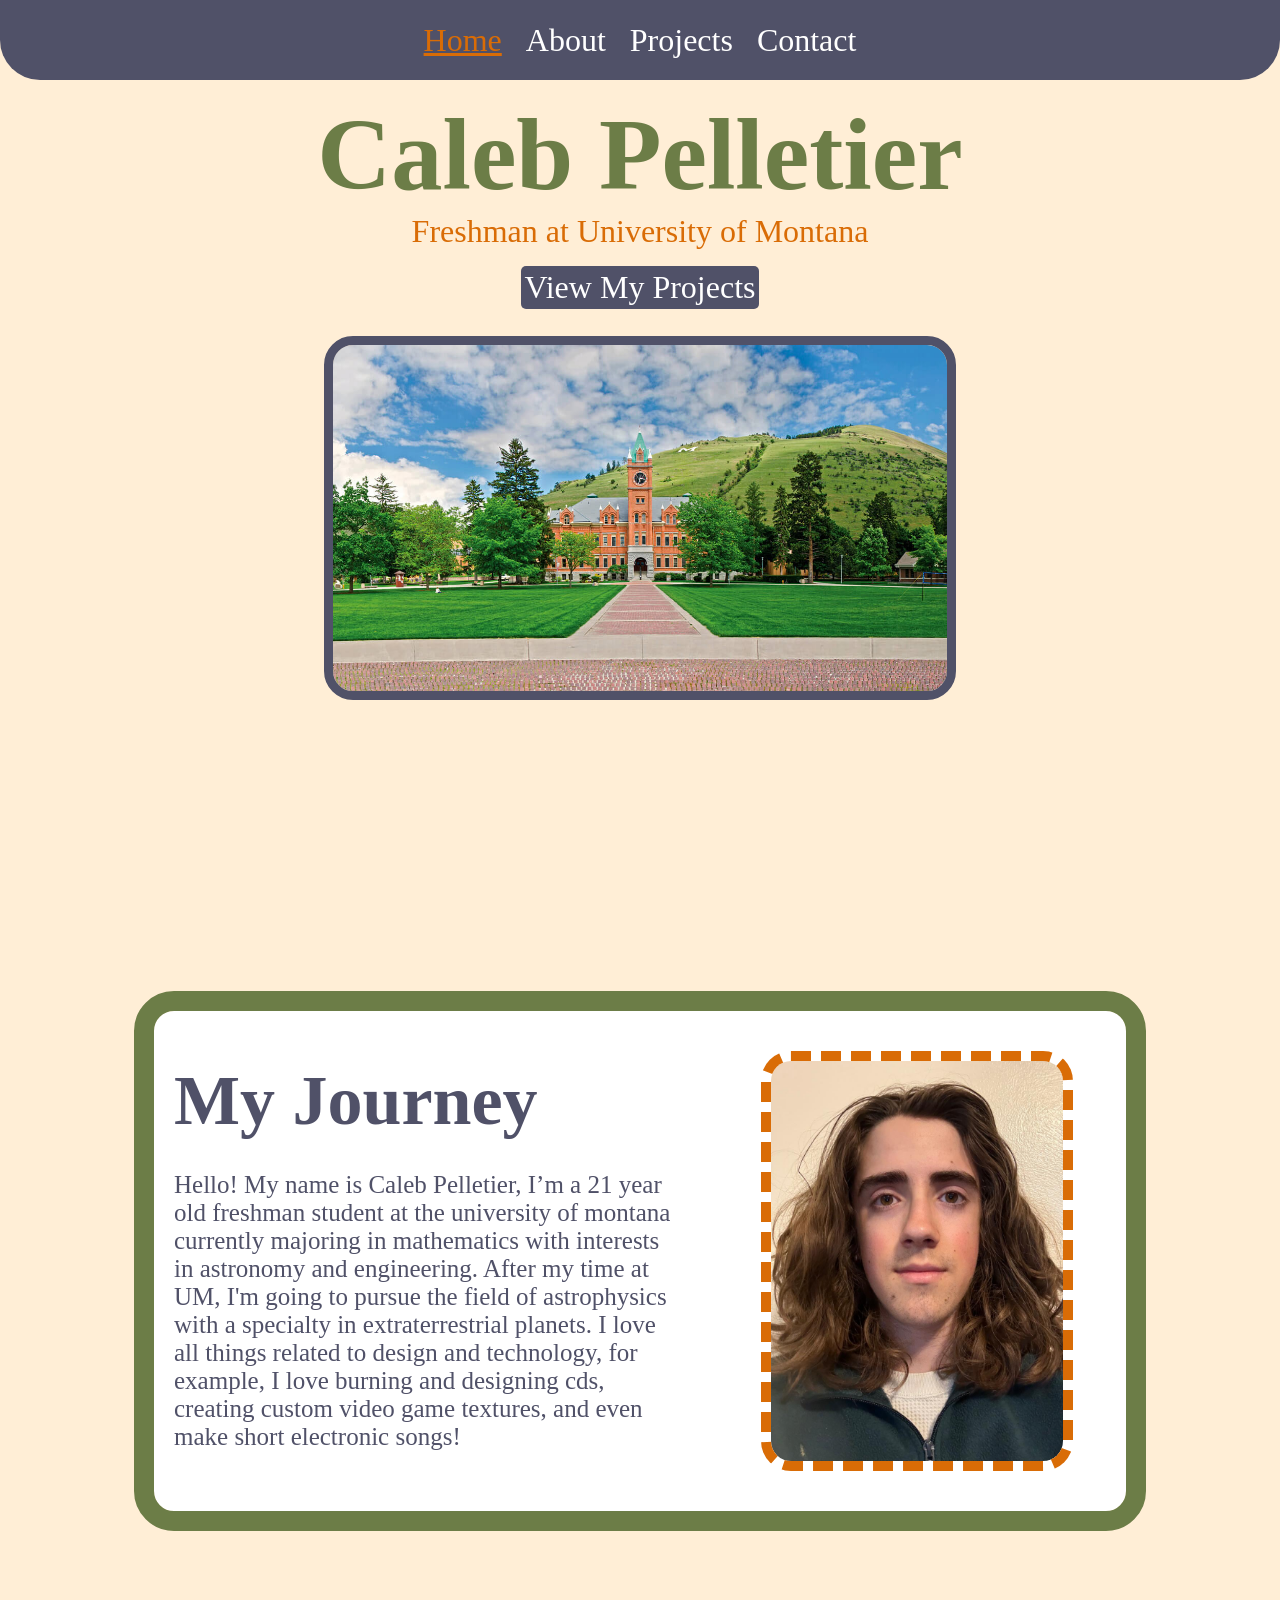
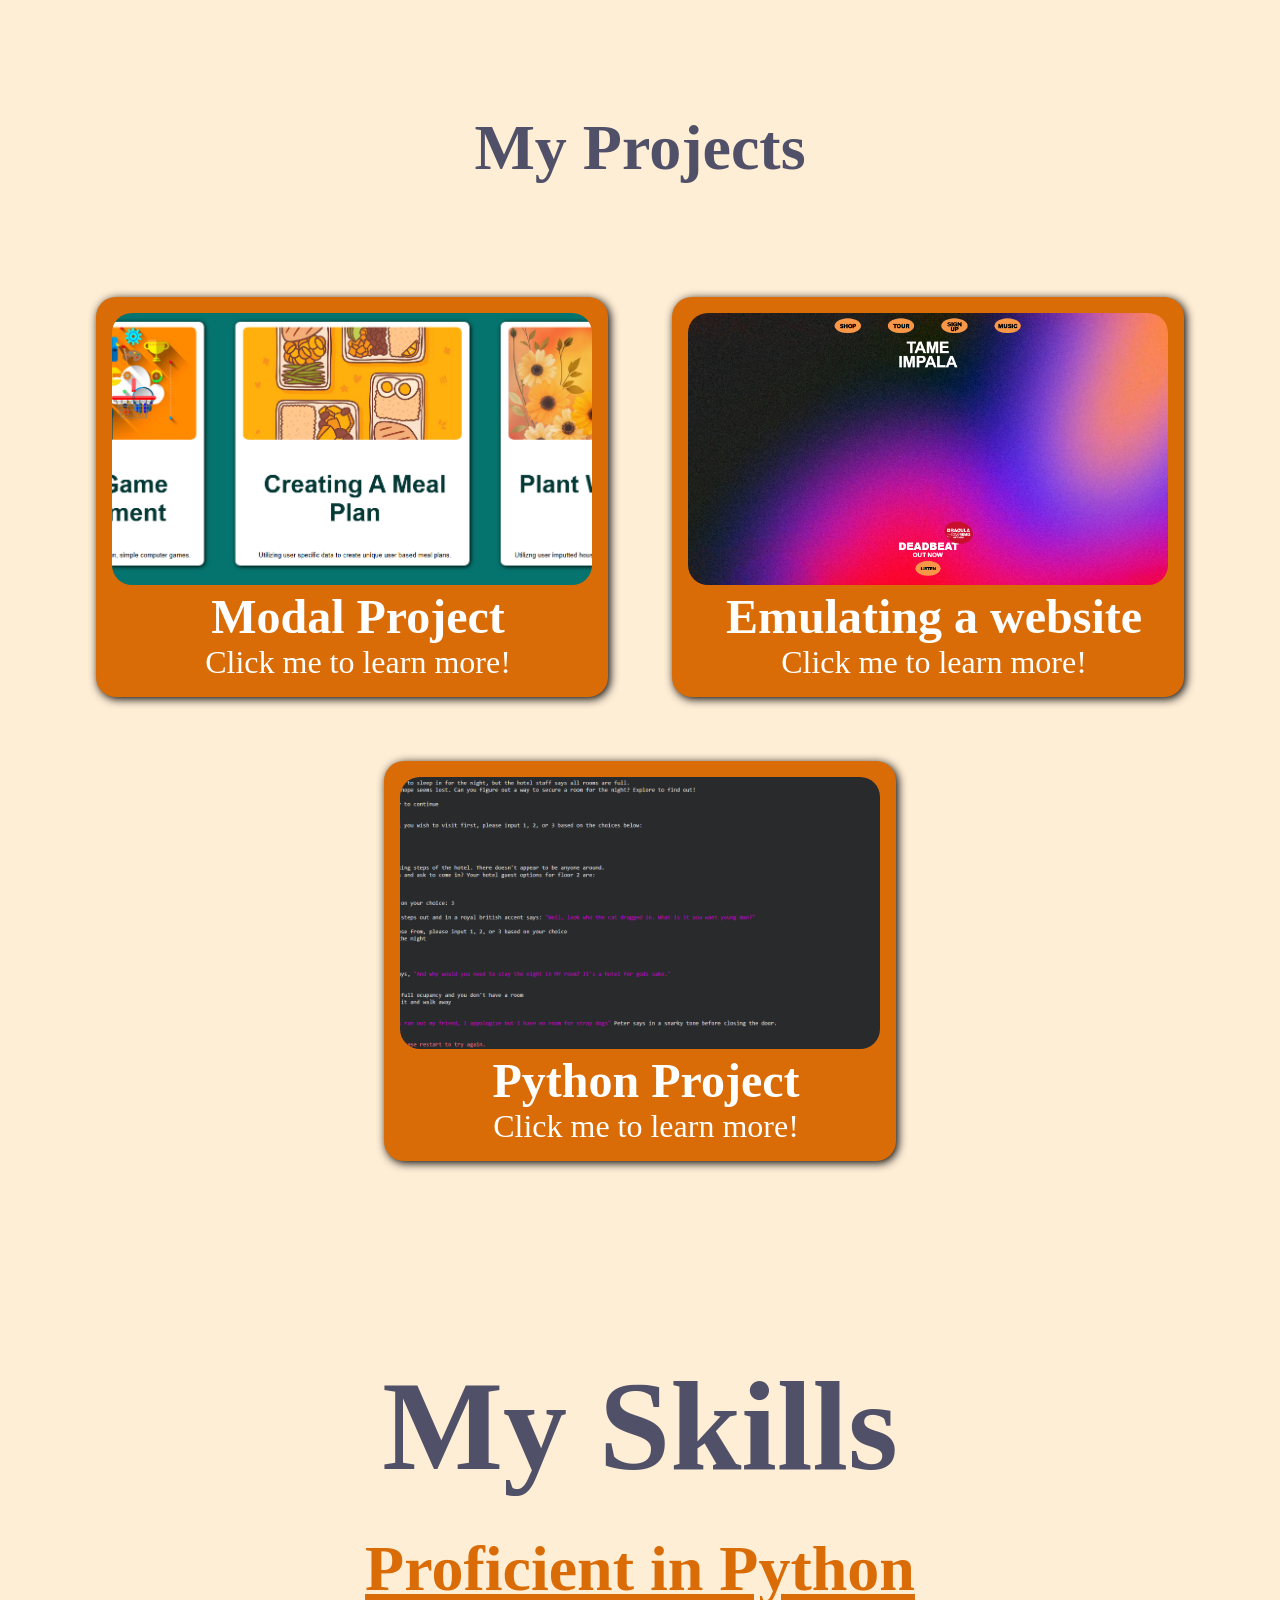
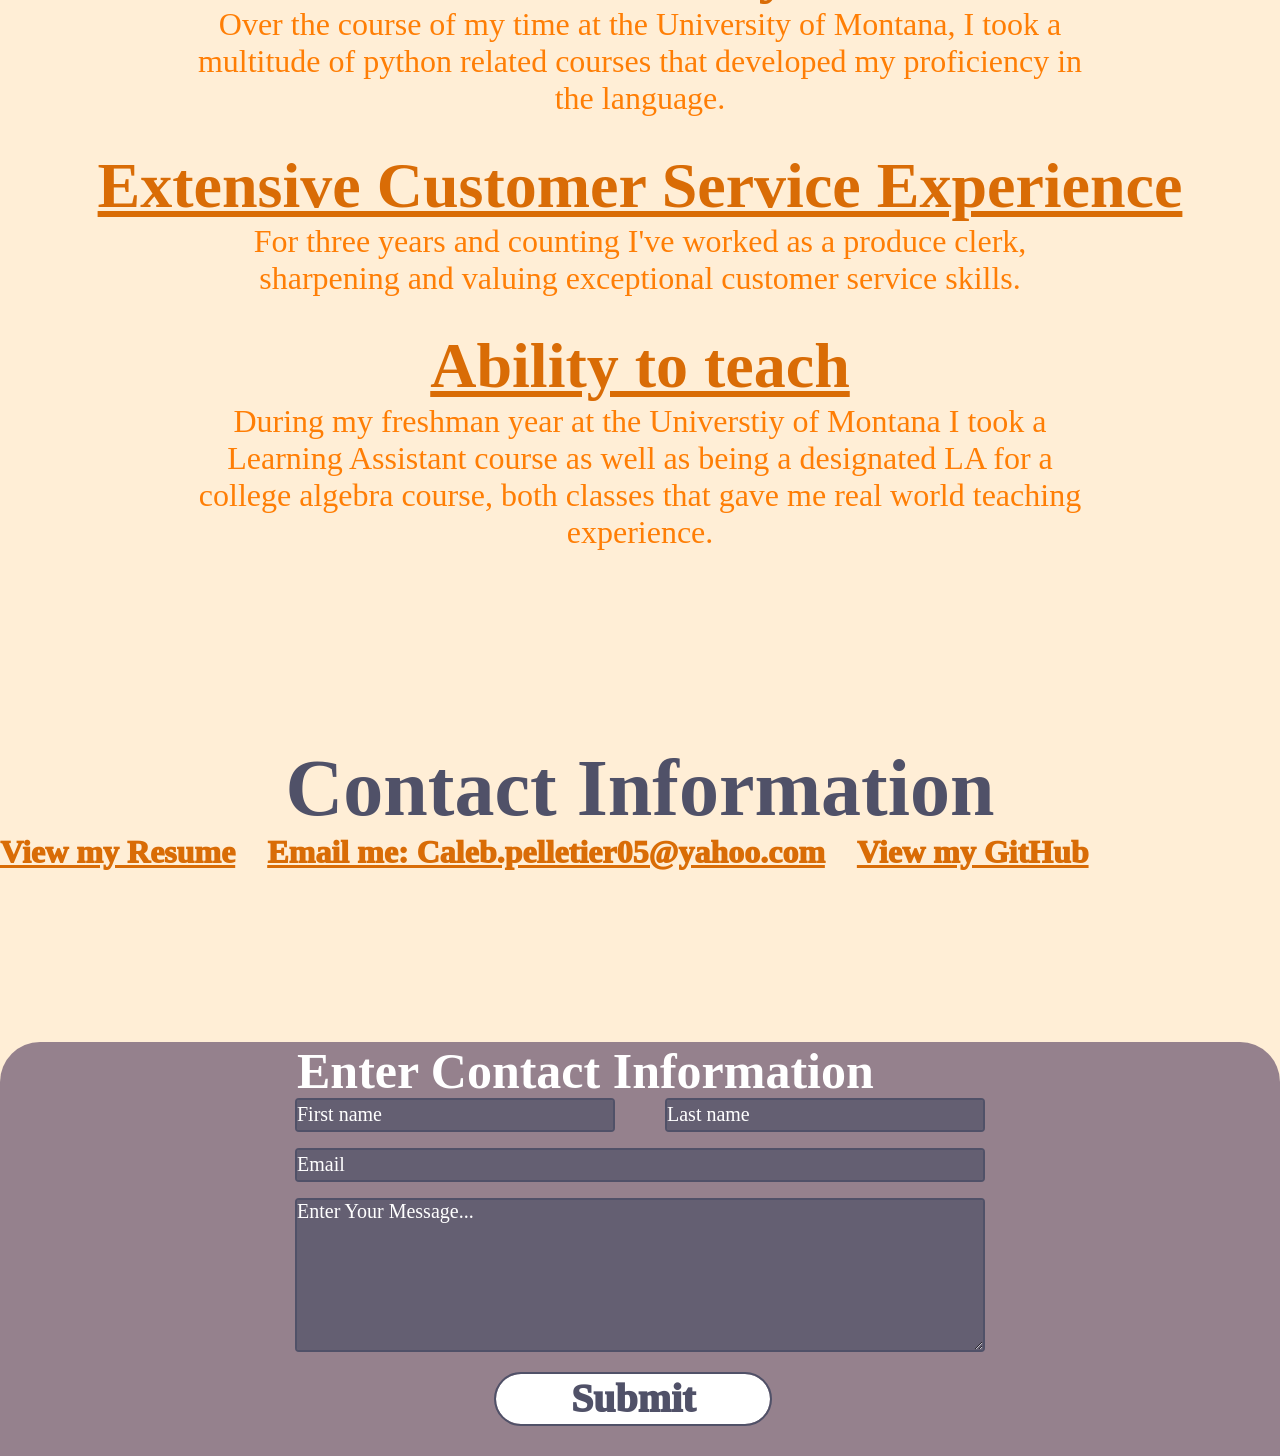
==== commit 9f3402a9: "cta button" ====
--- a/index.html
+++ b/index.html
@@ -25,6 +25,7 @@
     <section class="hero-section">
         <h1>Caleb Pelletier</h1>
         <p>Freshman at University of Montana</p>
+        <a href="#projects-section">View My Projects</a>
         <img src="images/university-of-montana-hero.jpg" alt="image of the university of montana campus">
     </section>
 
--- a/styles/styles.css
+++ b/styles/styles.css
@@ -98,18 +98,40 @@
 /*-----------------------*/
 
 .hero-section {
-    text-align: center;
+    display: flex;
+    flex-direction: column;
+    text-align: center;
+    align-items: center;
 }
 
 .hero-section h1{
     color: #6C7D47;
     font-size: 8vw;
-    margin-top: 9rem;
+    margin-top: 6rem;
 }
 
 .hero-section p {
     color: #D96C06;
     font-size: 2.5vw;
+}
+
+.hero-section a {
+    display: inline-block;
+    text-decoration: none;
+    font-size: 2rem;
+    background-color: #505168;
+    border-radius: 5px;
+    color: white;
+    margin-top: 1rem;
+    margin-bottom: 1rem;
+    padding: .2rem;
+}
+
+.hero-section a:hover {
+    background-color: rgba(45, 46, 59, 0.884);
+    cursor: pointer;
+    text-decoration: underline;
+    color: #D96C06;
 }
 
 .hero-section img {
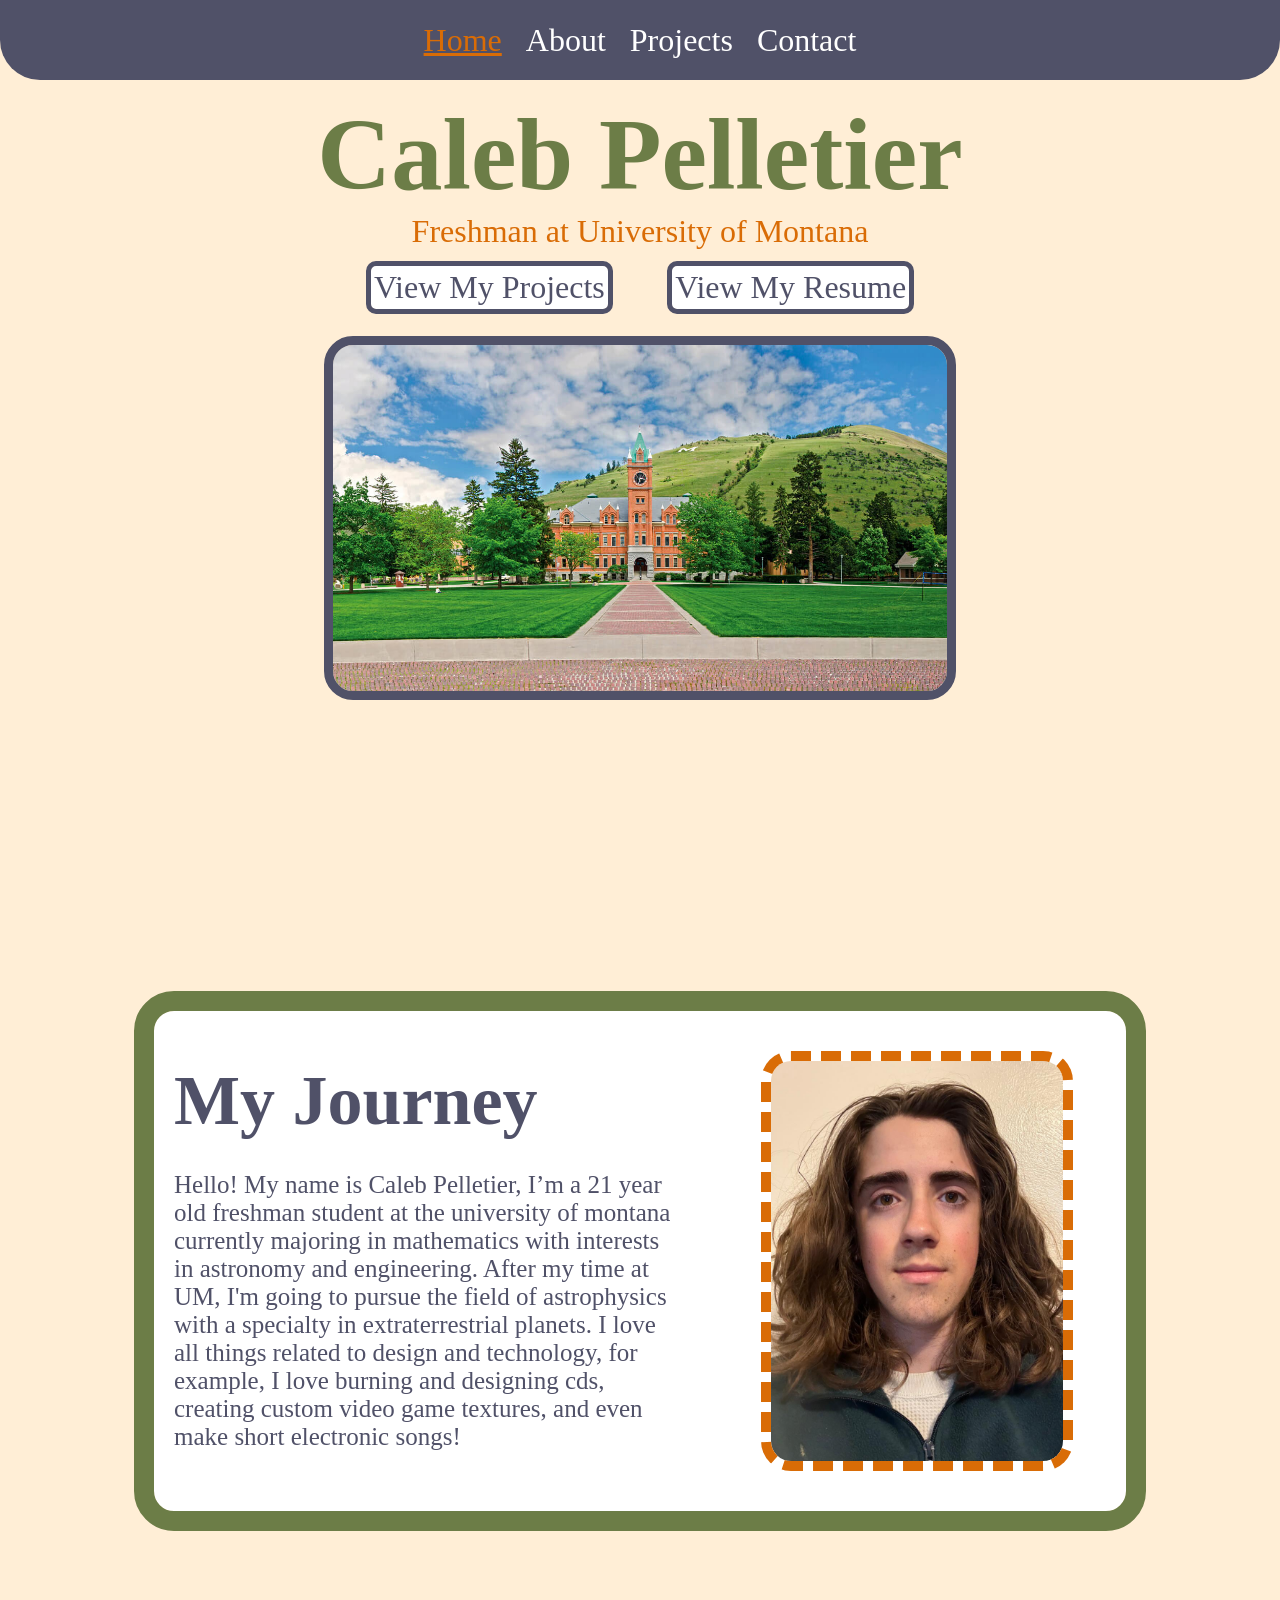
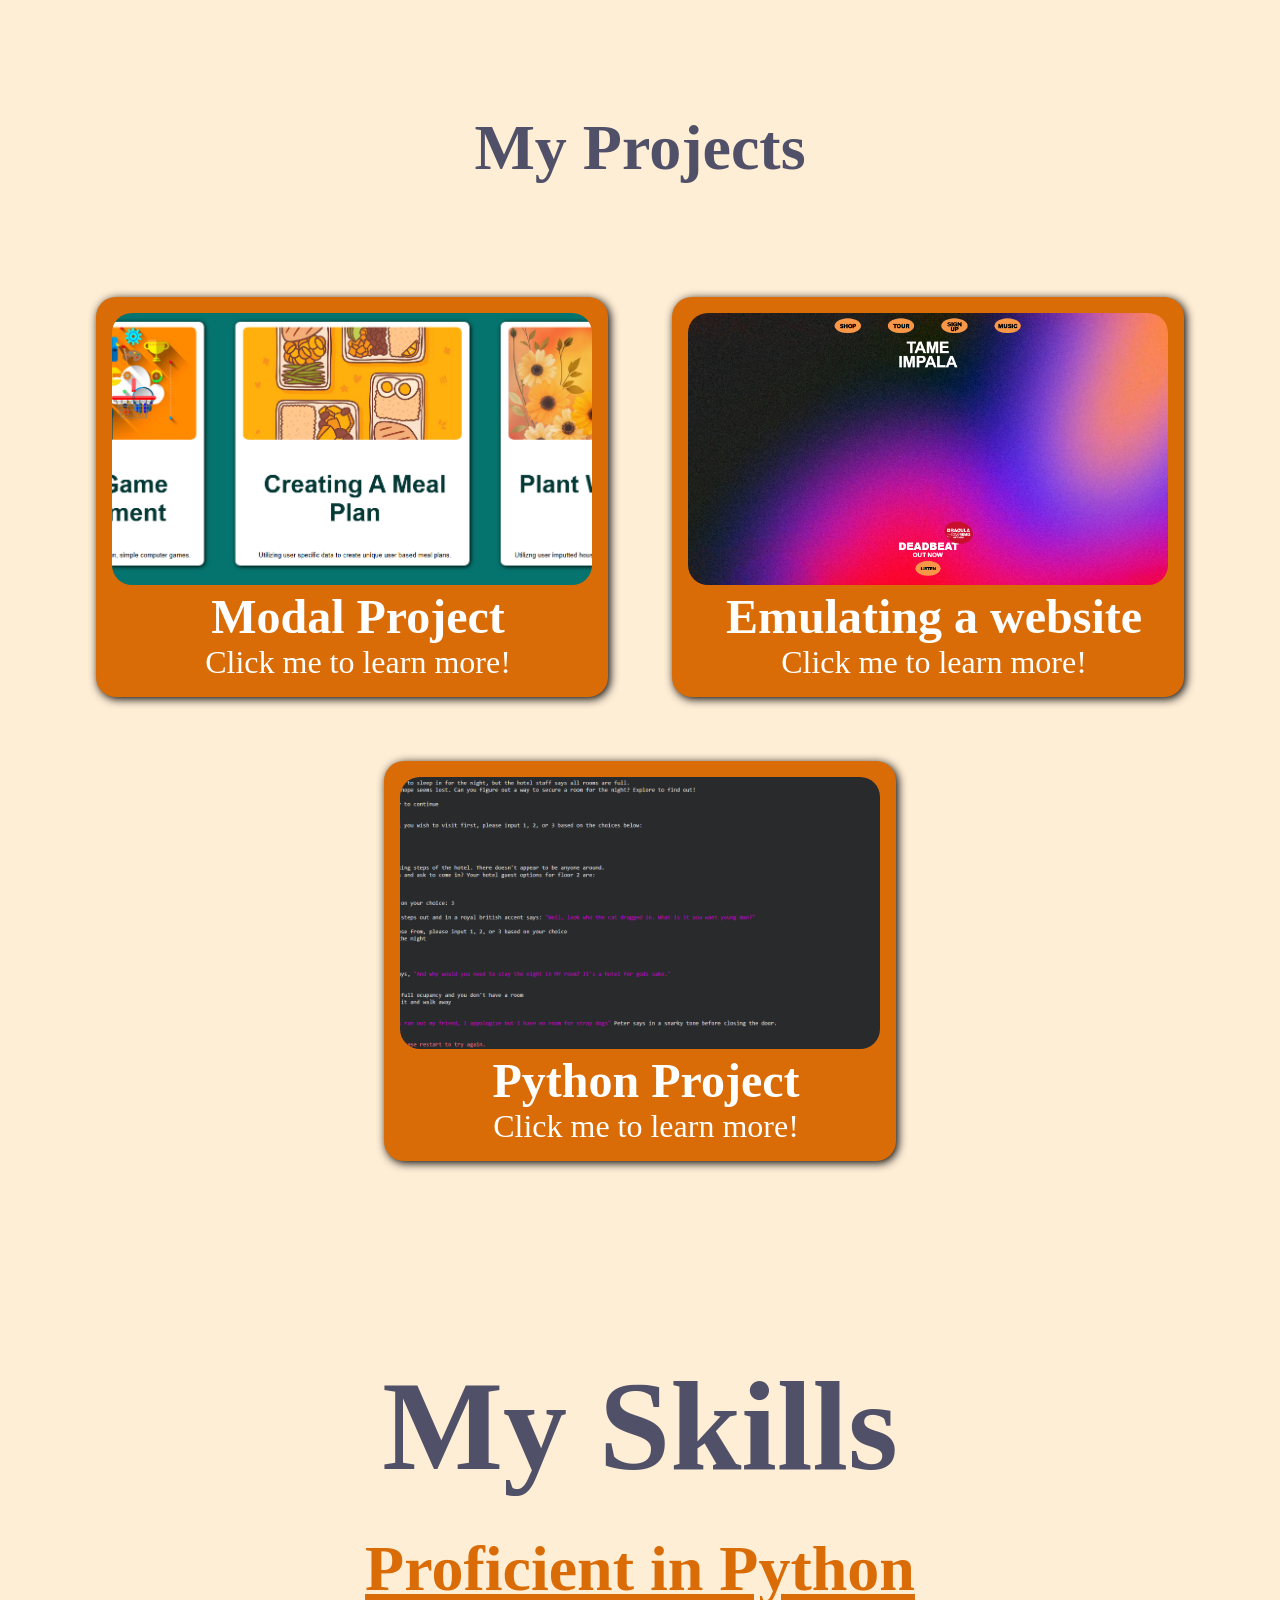
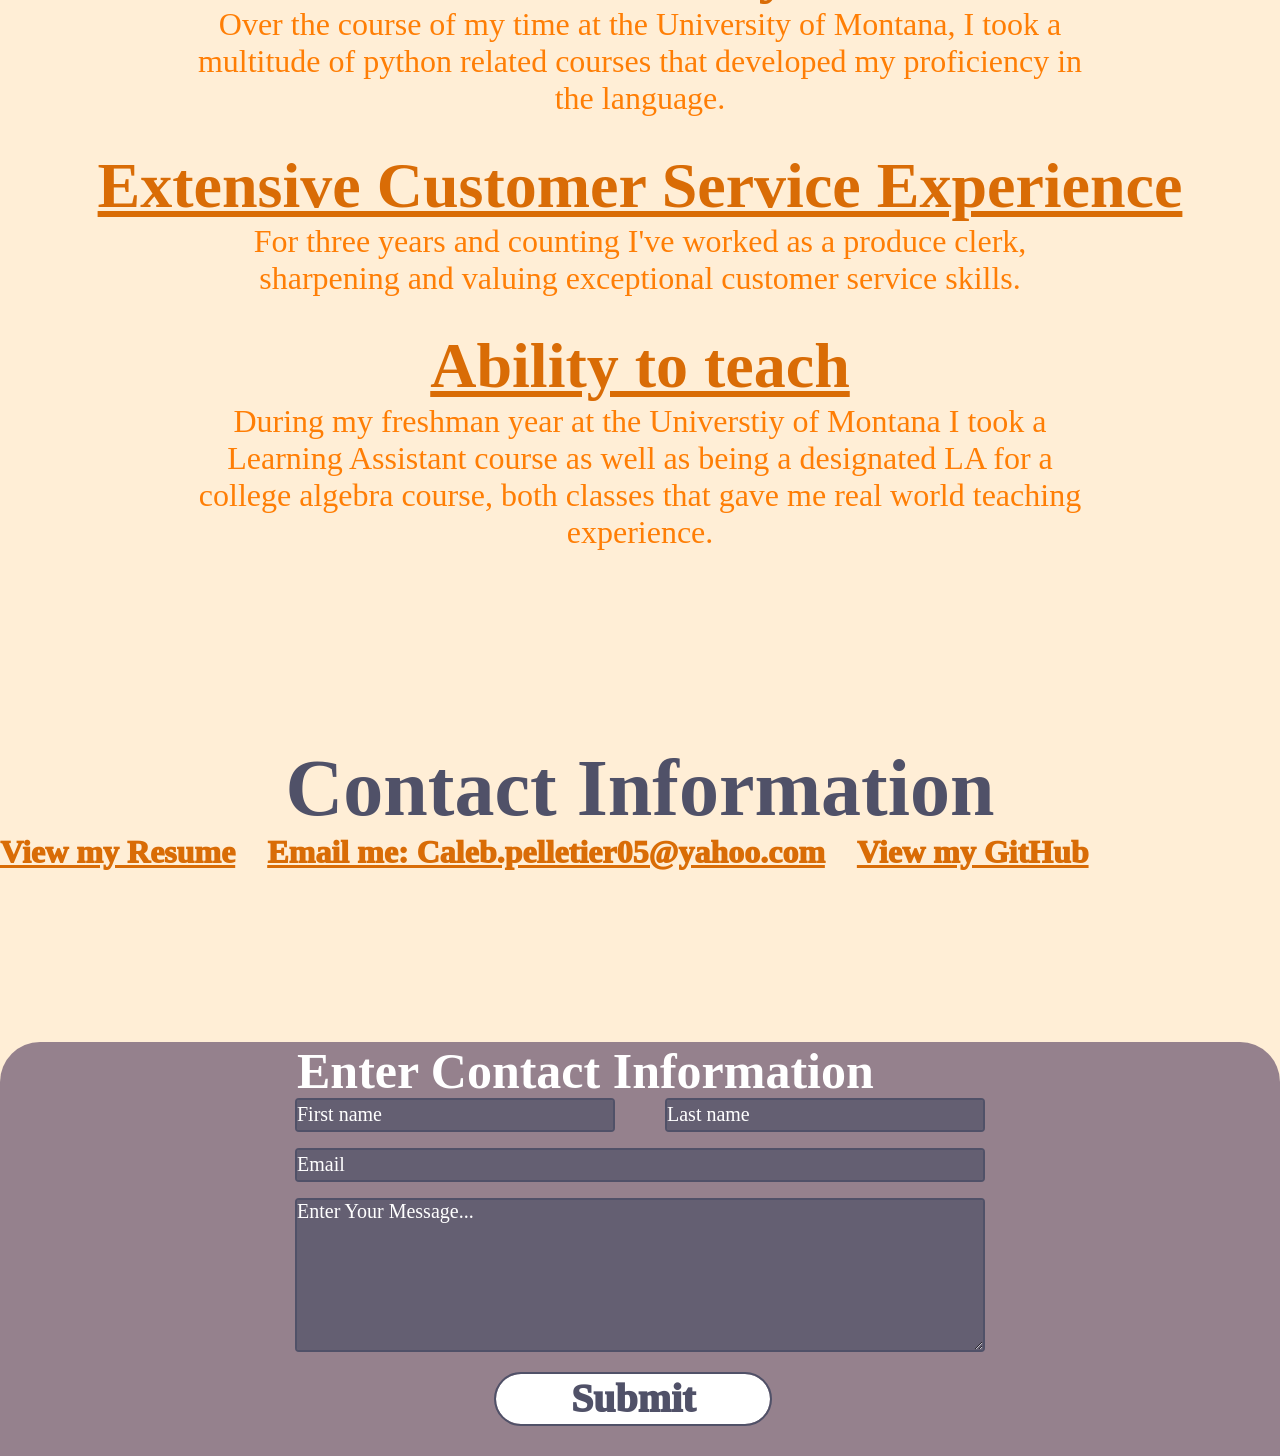
==== commit c29cd7e6: "final commit" ====
--- a/index.html
+++ b/index.html
@@ -13,7 +13,7 @@
             <ul>
                 <li><a aria-current="page" href="index.html">Home</a></li>
                 <li><a href="#about-section">About</a></li>
-                <li><a href="#projects-section" class="smooth-scroll">Projects</a></li>
+                <li><a href="#projects-section">Projects</a></li>
                 <li><a href="#contact-info">Contact</a></li>
             </ul>
         </nav>
@@ -25,7 +25,10 @@
     <section class="hero-section">
         <h1>Caleb Pelletier</h1>
         <p>Freshman at University of Montana</p>
-        <a href="#projects-section">View My Projects</a>
+        <div class="cta-btns">
+            <a href="#projects-section">View My Projects</a>
+            <a href="resume.html">View My Resume</a>
+        </div>
         <img src="images/university-of-montana-hero.jpg" alt="image of the university of montana campus">
     </section>
 
@@ -88,7 +91,7 @@
     <section class="Contact-info" id="contact-info">
         <h2>Contact Information</h2>
         <div class="contact-list">
-            <a href="https://calebpelletier.github.io/Pelletier-csci181-practice/resume.html" aria-label="View Caleb Pelletier Resume">View my Resume</a>
+            <a href="resume.html" aria-label="View Caleb Pelletier Resume">View my Resume</a>
             <a href="mailto:Caleb.pelletier05@yahoo.com">Email me: Caleb.pelletier05@yahoo.com</a>
             <a href="https://github.com/CalebPelletier">View my GitHub</a>
         </div>
--- a/styles/styles.css
+++ b/styles/styles.css
@@ -2,7 +2,10 @@
     margin: 0;
     padding: 0;
     font-family: Georgia, 'Times New Roman', Times, serif;
-    font-size: 16px;
+}
+
+html {
+    font-size: 16px
 }
 
 body {
@@ -86,6 +89,7 @@
 .main-header ul li a:hover {
     color: #D96C06;
     text-decoration: underline;
+    cursor: pointer;
 }
 
 .main-header ul li a[aria-current="page"] {
@@ -119,19 +123,20 @@
     display: inline-block;
     text-decoration: none;
     font-size: 2rem;
-    background-color: #505168;
+    background-color: white;
+    outline: 5px solid #505168;
     border-radius: 5px;
-    color: white;
+    color: #505168;
     margin-top: 1rem;
     margin-bottom: 1rem;
     padding: .2rem;
+    transition: transform 0.1s ease, box-shadow 0.1s ease;
 }
 
 .hero-section a:hover {
-    background-color: rgba(45, 46, 59, 0.884);
+    transform: translateY(-.2rem);
     cursor: pointer;
     text-decoration: underline;
-    color: #D96C06;
 }
 
 .hero-section img {
@@ -140,6 +145,11 @@
     width: 48%;
     height: 50%;
     border-radius: 20px;
+}
+
+.cta-btns {
+    display: flex;
+    gap: 4rem;
 }
 
 /*-----------------------*/
